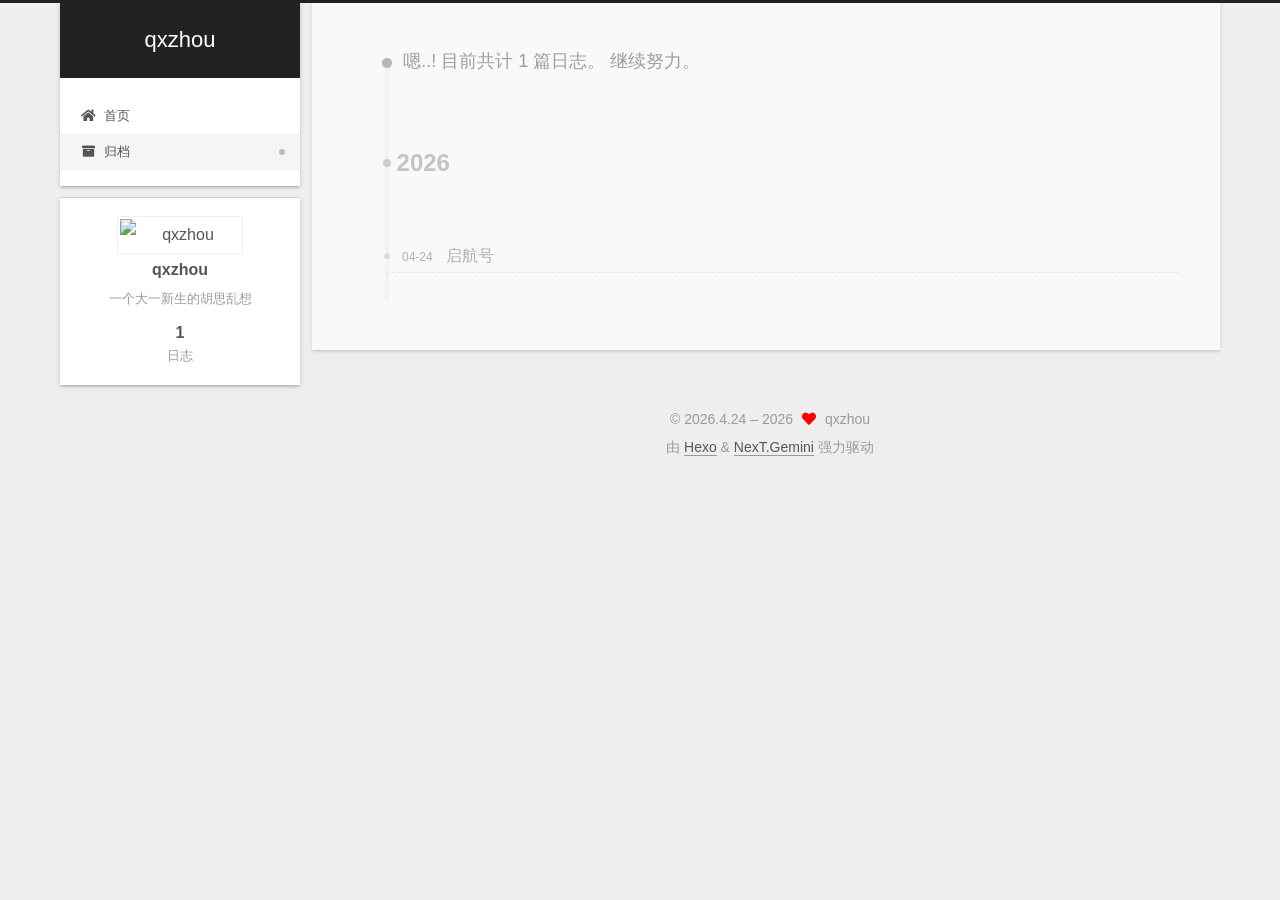
==== archives/index.html @ d36c814d "Site updated: 2026-04-24 17:25:56" ====
<!DOCTYPE html>
<html lang="zh-CN">
<head>
  <meta charset="UTF-8">
<meta name="viewport" content="width=device-width, initial-scale=1, maximum-scale=2">
<meta name="theme-color" content="#222">
<meta name="generator" content="Hexo 8.1.1">
  <link rel="apple-touch-icon" sizes="180x180" href="/images/apple-touch-icon-next.png">
  <link rel="icon" type="image/png" sizes="32x32" href="/images/favicon-32x32-next.png">
  <link rel="icon" type="image/png" sizes="16x16" href="/images/favicon-16x16-next.png">
  <link rel="mask-icon" href="/images/logo.svg" color="#222">

<link rel="stylesheet" href="/css/main.css">


<link rel="stylesheet" href="/lib/font-awesome/css/all.min.css">

<script id="hexo-configurations">
    var NexT = window.NexT || {};
    var CONFIG = {"hostname":"example.com","root":"/","scheme":"Gemini","version":"7.8.0","exturl":false,"sidebar":{"position":"left","display":"post","padding":18,"offset":12,"onmobile":false},"copycode":{"enable":false,"show_result":false,"style":null},"back2top":{"enable":true,"sidebar":false,"scrollpercent":false},"bookmark":{"enable":false,"color":"#222","save":"auto"},"fancybox":false,"mediumzoom":false,"lazyload":false,"pangu":false,"comments":{"style":"tabs","active":null,"storage":true,"lazyload":false,"nav":null},"algolia":{"hits":{"per_page":10},"labels":{"input_placeholder":"Search for Posts","hits_empty":"We didn't find any results for the search: ${query}","hits_stats":"${hits} results found in ${time} ms"}},"localsearch":{"enable":false,"trigger":"auto","top_n_per_article":1,"unescape":false,"preload":false},"motion":{"enable":true,"async":false,"transition":{"post_block":"fadeIn","post_header":"slideDownIn","post_body":"slideDownIn","coll_header":"slideLeftIn","sidebar":"slideUpIn"}},"path":"search.xml"};
  </script>

  <meta name="description" content="一个大一新生的胡思乱想">
<meta property="og:type" content="website">
<meta property="og:title" content="qxzhou">
<meta property="og:url" content="http://example.com/archives/index.html">
<meta property="og:site_name" content="qxzhou">
<meta property="og:description" content="一个大一新生的胡思乱想">
<meta property="og:locale" content="zh_CN">
<meta property="article:author" content="qxzhou">
<meta name="twitter:card" content="summary">

<link rel="canonical" href="http://example.com/archives/">


<script id="page-configurations">
  // https://hexo.io/docs/variables.html
  CONFIG.page = {
    sidebar: "",
    isHome : false,
    isPost : false,
    lang   : 'zh-CN'
  };
</script>

  <title>归档 | qxzhou</title>
  






  <noscript>
  <style>
  .use-motion .brand,
  .use-motion .menu-item,
  .sidebar-inner,
  .use-motion .post-block,
  .use-motion .pagination,
  .use-motion .comments,
  .use-motion .post-header,
  .use-motion .post-body,
  .use-motion .collection-header { opacity: initial; }

  .use-motion .site-title,
  .use-motion .site-subtitle {
    opacity: initial;
    top: initial;
  }

  .use-motion .logo-line-before i { left: initial; }
  .use-motion .logo-line-after i { right: initial; }
  </style>
</noscript>

</head>

<body itemscope itemtype="http://schema.org/WebPage">
  <div class="container use-motion">
    <div class="headband"></div>

    <header class="header" itemscope itemtype="http://schema.org/WPHeader">
      <div class="header-inner"><div class="site-brand-container">
  <div class="site-nav-toggle">
    <div class="toggle" aria-label="切换导航栏">
      <span class="toggle-line toggle-line-first"></span>
      <span class="toggle-line toggle-line-middle"></span>
      <span class="toggle-line toggle-line-last"></span>
    </div>
  </div>

  <div class="site-meta">

    <a href="/" class="brand" rel="start">
      <span class="logo-line-before"><i></i></span>
      <h1 class="site-title">qxzhou</h1>
      <span class="logo-line-after"><i></i></span>
    </a>
  </div>

  <div class="site-nav-right">
    <div class="toggle popup-trigger">
    </div>
  </div>
</div>




<nav class="site-nav">
  <ul id="menu" class="main-menu menu">
        <li class="menu-item menu-item-home">

    <a href="/" rel="section"><i class="fa fa-home fa-fw"></i>首页</a>

  </li>
        <li class="menu-item menu-item-archives">

    <a href="/archives/" rel="section"><i class="fa fa-archive fa-fw"></i>归档</a>

  </li>
  </ul>
</nav>




</div>
    </header>

    
  <div class="back-to-top">
    <i class="fa fa-arrow-up"></i>
    <span>0%</span>
  </div>


    <main class="main">
      <div class="main-inner">
        <div class="content-wrap">
          

          <div class="content archive">
            

  
  
  
  <div class="post-block">
    <div class="posts-collapse">
      <div class="collection-title">
        <span class="collection-header">嗯..! 目前共计 1 篇日志。 继续努力。</span>
      </div>

      
    <div class="collection-year">
      <span class="collection-header">2026</span>
    </div>

  <article itemscope itemtype="http://schema.org/Article">
    <header class="post-header">

      <div class="post-meta">
        <time itemprop="dateCreated"
              datetime="2026-04-24T16:50:11+08:00"
              content="2026-04-24">
          04-24
        </time>
      </div>

      <div class="post-title">
          <a class="post-title-link" href="/2026/04/24/first-blog/" itemprop="url">
            <span itemprop="name">启航号</span>
          </a>
      </div>

    </header>
  </article>


    </div>
  </div>
  
  
  

  



          </div>
          

<script>
  window.addEventListener('tabs:register', () => {
    let { activeClass } = CONFIG.comments;
    if (CONFIG.comments.storage) {
      activeClass = localStorage.getItem('comments_active') || activeClass;
    }
    if (activeClass) {
      let activeTab = document.querySelector(`a[href="#comment-${activeClass}"]`);
      if (activeTab) {
        activeTab.click();
      }
    }
  });
  if (CONFIG.comments.storage) {
    window.addEventListener('tabs:click', event => {
      if (!event.target.matches('.tabs-comment .tab-content .tab-pane')) return;
      let commentClass = event.target.classList[1];
      localStorage.setItem('comments_active', commentClass);
    });
  }
</script>

        </div>
          
  
  <div class="toggle sidebar-toggle">
    <span class="toggle-line toggle-line-first"></span>
    <span class="toggle-line toggle-line-middle"></span>
    <span class="toggle-line toggle-line-last"></span>
  </div>

  <aside class="sidebar">
    <div class="sidebar-inner">

      <ul class="sidebar-nav motion-element">
        <li class="sidebar-nav-toc">
          文章目录
        </li>
        <li class="sidebar-nav-overview">
          站点概览
        </li>
      </ul>

      <!--noindex-->
      <div class="post-toc-wrap sidebar-panel">
      </div>
      <!--/noindex-->

      <div class="site-overview-wrap sidebar-panel">
        <div class="site-author motion-element" itemprop="author" itemscope itemtype="http://schema.org/Person">
    <img class="site-author-image" itemprop="image" alt="qxzhou"
      src="/images/avatar.png">
  <p class="site-author-name" itemprop="name">qxzhou</p>
  <div class="site-description" itemprop="description">一个大一新生的胡思乱想</div>
</div>
<div class="site-state-wrap motion-element">
  <nav class="site-state">
      <div class="site-state-item site-state-posts">
          <a href="/archives/">
        
          <span class="site-state-item-count">1</span>
          <span class="site-state-item-name">日志</span>
        </a>
      </div>
  </nav>
</div>



      </div>

    </div>
  </aside>
  <div id="sidebar-dimmer"></div>


      </div>
    </main>

    <footer class="footer">
      <div class="footer-inner">
        

        

<div class="copyright">
  
  &copy; 2026.4.24 – 
  <span itemprop="copyrightYear">2026</span>
  <span class="with-love">
    <i class="fa fa-heart"></i>
  </span>
  <span class="author" itemprop="copyrightHolder">qxzhou</span>
</div>
  <div class="powered-by">由 <a href="https://hexo.io/" class="theme-link" rel="noopener" target="_blank">Hexo</a> & <a href="https://theme-next.org/" class="theme-link" rel="noopener" target="_blank">NexT.Gemini</a> 强力驱动
  </div>

        








      </div>
    </footer>
  </div>

  
  <script src="/lib/anime.min.js"></script>
  <script src="/lib/velocity/velocity.min.js"></script>
  <script src="/lib/velocity/velocity.ui.min.js"></script>

<script src="/js/utils.js"></script>

<script src="/js/motion.js"></script>


<script src="/js/schemes/pisces.js"></script>


<script src="/js/next-boot.js"></script>




  















  

  

</body>
</html>
---- css/main.css ----
:root {
  --body-bg-color: #eee;
  --content-bg-color: #fff;
  --card-bg-color: #f5f5f5;
  --text-color: #555;
  --blockquote-color: #666;
  --link-color: #555;
  --link-hover-color: #222;
  --brand-color: #fff;
  --brand-hover-color: #fff;
  --table-row-odd-bg-color: #f9f9f9;
  --table-row-hover-bg-color: #f5f5f5;
  --menu-item-bg-color: #f5f5f5;
  --btn-default-bg: #fff;
  --btn-default-color: #555;
  --btn-default-border-color: #555;
  --btn-default-hover-bg: #222;
  --btn-default-hover-color: #fff;
  --btn-default-hover-border-color: #222;
}
html {
  line-height: 1.15; /* 1 */
  -webkit-text-size-adjust: 100%; /* 2 */
}
body {
  margin: 0;
}
main {
  display: block;
}
h1 {
  font-size: 2em;
  margin: 0.67em 0;
}
hr {
  box-sizing: content-box; /* 1 */
  height: 0; /* 1 */
  overflow: visible; /* 2 */
}
pre {
  font-family: monospace, monospace; /* 1 */
  font-size: 1em; /* 2 */
}
a {
  background: transparent;
}
abbr[title] {
  border-bottom: none; /* 1 */
  text-decoration: underline; /* 2 */
  text-decoration: underline dotted; /* 2 */
}
b,
strong {
  font-weight: bolder;
}
code,
kbd,
samp {
  font-family: monospace, monospace; /* 1 */
  font-size: 1em; /* 2 */
}
small {
  font-size: 80%;
}
sub,
sup {
  font-size: 75%;
  line-height: 0;
  position: relative;
  vertical-align: baseline;
}
sub {
  bottom: -0.25em;
}
sup {
  top: -0.5em;
}
img {
  border-style: none;
}
button,
input,
optgroup,
select,
textarea {
  font-family: inherit; /* 1 */
  font-size: 100%; /* 1 */
  line-height: 1.15; /* 1 */
  margin: 0; /* 2 */
}
button,
input {
/* 1 */
  overflow: visible;
}
button,
select {
/* 1 */
  text-transform: none;
}
button,
[type='button'],
[type='reset'],
[type='submit'] {
  -webkit-appearance: button;
}
button::-moz-focus-inner,
[type='button']::-moz-focus-inner,
[type='reset']::-moz-focus-inner,
[type='submit']::-moz-focus-inner {
  border-style: none;
  padding: 0;
}
button:-moz-focusring,
[type='button']:-moz-focusring,
[type='reset']:-moz-focusring,
[type='submit']:-moz-focusring {
  outline: 1px dotted ButtonText;
}
fieldset {
  padding: 0.35em 0.75em 0.625em;
}
legend {
  box-sizing: border-box; /* 1 */
  color: inherit; /* 2 */
  display: table; /* 1 */
  max-width: 100%; /* 1 */
  padding: 0; /* 3 */
  white-space: normal; /* 1 */
}
progress {
  vertical-align: baseline;
}
textarea {
  overflow: auto;
}
[type='checkbox'],
[type='radio'] {
  box-sizing: border-box; /* 1 */
  padding: 0; /* 2 */
}
[type='number']::-webkit-inner-spin-button,
[type='number']::-webkit-outer-spin-button {
  height: auto;
}
[type='search'] {
  outline-offset: -2px; /* 2 */
  -webkit-appearance: textfield; /* 1 */
}
[type='search']::-webkit-search-decoration {
  -webkit-appearance: none;
}
::-webkit-file-upload-button {
  font: inherit; /* 2 */
  -webkit-appearance: button; /* 1 */
}
details {
  display: block;
}
summary {
  display: list-item;
}
template {
  display: none;
}
[hidden] {
  display: none;
}
::selection {
  background: #262a30;
  color: #eee;
}
html,
body {
  height: 100%;
}
body {
  background: var(--body-bg-color);
  color: var(--text-color);
  font-family: 'Lato', "PingFang SC", "Microsoft YaHei", sans-serif;
  font-size: 1em;
  line-height: 2;
}
@media (max-width: 991px) {
  body {
    padding-left: 0 !important;
    padding-right: 0 !important;
  }
}
h1,
h2,
h3,
h4,
h5,
h6 {
  font-family: 'Lato', "PingFang SC", "Microsoft YaHei", sans-serif;
  font-weight: bold;
  line-height: 1.5;
  margin: 20px 0 15px;
}
h1 {
  font-size: 1.5em;
}
h2 {
  font-size: 1.375em;
}
h3 {
  font-size: 1.25em;
}
h4 {
  font-size: 1.125em;
}
h5 {
  font-size: 1em;
}
h6 {
  font-size: 0.875em;
}
p {
  margin: 0 0 20px 0;
}
a,
span.exturl {
  border-bottom: 1px solid #999;
  color: var(--link-color);
  outline: 0;
  text-decoration: none;
  overflow-wrap: break-word;
  word-wrap: break-word;
  cursor: pointer;
}
a:hover,
span.exturl:hover {
  border-bottom-color: var(--link-hover-color);
  color: var(--link-hover-color);
}
iframe,
img,
video {
  display: block;
  margin-left: auto;
  margin-right: auto;
  max-width: 100%;
}
hr {
  background-image: repeating-linear-gradient(-45deg, #ddd, #ddd 4px, transparent 4px, transparent 8px);
  border: 0;
  height: 3px;
  margin: 40px 0;
}
blockquote {
  border-left: 4px solid #ddd;
  color: var(--blockquote-color);
  margin: 0;
  padding: 0 15px;
}
blockquote cite::before {
  content: '-';
  padding: 0 5px;
}
dt {
  font-weight: bold;
}
dd {
  margin: 0;
  padding: 0;
}
kbd {
  background-color: #f5f5f5;
  background-image: linear-gradient(#eee, #fff, #eee);
  border: 1px solid #ccc;
  border-radius: 0.2em;
  box-shadow: 0.1em 0.1em 0.2em rgba(0,0,0,0.1);
  color: #555;
  font-family: inherit;
  padding: 0.1em 0.3em;
  white-space: nowrap;
}
.table-container {
  overflow: auto;
}
table {
  border-collapse: collapse;
  border-spacing: 0;
  font-size: 0.875em;
  margin: 0 0 20px 0;
  width: 100%;
}
tbody tr:nth-of-type(odd) {
  background: var(--table-row-odd-bg-color);
}
tbody tr:hover {
  background: var(--table-row-hover-bg-color);
}
caption,
th,
td {
  font-weight: normal;
  padding: 8px;
  vertical-align: middle;
}
th,
td {
  border: 1px solid #ddd;
  border-bottom: 3px solid #ddd;
}
th {
  font-weight: 700;
  padding-bottom: 10px;
}
td {
  border-bottom-width: 1px;
}
.btn {
  background: var(--btn-default-bg);
  border: 2px solid var(--btn-default-border-color);
  border-radius: 2px;
  color: var(--btn-default-color);
  display: inline-block;
  font-size: 0.875em;
  line-height: 2;
  padding: 0 20px;
  text-decoration: none;
  transition-property: background-color;
  transition-delay: 0s;
  transition-duration: 0.2s;
  transition-timing-function: ease-in-out;
}
.btn:hover {
  background: var(--btn-default-hover-bg);
  border-color: var(--btn-default-hover-border-color);
  color: var(--btn-default-hover-color);
}
.btn + .btn {
  margin: 0 0 8px 8px;
}
.btn .fa-fw {
  text-align: left;
  width: 1.285714285714286em;
}
.toggle {
  line-height: 0;
}
.toggle .toggle-line {
  background: #fff;
  display: inline-block;
  height: 2px;
  left: 0;
  position: relative;
  top: 0;
  transition: all 0.4s;
  vertical-align: top;
  width: 100%;
}
.toggle .toggle-line:not(:first-child) {
  margin-top: 3px;
}
.toggle.toggle-arrow .toggle-line-first {
  left: 50%;
  top: 2px;
  transform: rotate(45deg);
  width: 50%;
}
.toggle.toggle-arrow .toggle-line-middle {
  left: 2px;
  width: 90%;
}
.toggle.toggle-arrow .toggle-line-last {
  left: 50%;
  top: -2px;
  transform: rotate(-45deg);
  width: 50%;
}
.toggle.toggle-close .toggle-line-first {
  transform: rotate(-45deg);
  top: 5px;
}
.toggle.toggle-close .toggle-line-middle {
  opacity: 0;
}
.toggle.toggle-close .toggle-line-last {
  transform: rotate(45deg);
  top: -5px;
}
.highlight,
pre {
  background: #f7f7f7;
  color: #4d4d4c;
  line-height: 1.6;
  margin: 0 auto 20px;
}
pre,
code {
  font-family: consolas, Menlo, monospace, "PingFang SC", "Microsoft YaHei";
}
code {
  background: #eee;
  border-radius: 3px;
  color: #555;
  padding: 2px 4px;
  overflow-wrap: break-word;
  word-wrap: break-word;
}
.highlight *::selection {
  background: #d6d6d6;
}
.highlight pre {
  border: 0;
  margin: 0;
  padding: 10px 0;
}
.highlight table {
  border: 0;
  margin: 0;
  width: auto;
}
.highlight td {
  border: 0;
  padding: 0;
}
.highlight figcaption {
  background: #eff2f3;
  color: #4d4d4c;
  display: flex;
  font-size: 0.875em;
  justify-content: space-between;
  line-height: 1.2;
  padding: 0.5em;
}
.highlight figcaption a {
  color: #4d4d4c;
}
.highlight figcaption a:hover {
  border-bottom-color: #4d4d4c;
}
.highlight .gutter {
  -moz-user-select: none;
  -ms-user-select: none;
  -webkit-user-select: none;
  user-select: none;
}
.highlight .gutter pre {
  background: #eff2f3;
  color: #869194;
  padding-left: 10px;
  padding-right: 10px;
  text-align: right;
}
.highlight .code pre {
  background: #f7f7f7;
  padding-left: 10px;
  width: 100%;
}
.gist table {
  width: auto;
}
.gist table td {
  border: 0;
}
pre {
  overflow: auto;
  padding: 10px;
}
pre code {
  background: none;
  color: #4d4d4c;
  font-size: 0.875em;
  padding: 0;
  text-shadow: none;
}
pre .deletion {
  background: #fdd;
}
pre .addition {
  background: #dfd;
}
pre .meta {
  color: #eab700;
  -moz-user-select: none;
  -ms-user-select: none;
  -webkit-user-select: none;
  user-select: none;
}
pre .comment {
  color: #8e908c;
}
pre .variable,
pre .attribute,
pre .tag,
pre .name,
pre .regexp,
pre .ruby .constant,
pre .xml .tag .title,
pre .xml .pi,
pre .xml .doctype,
pre .html .doctype,
pre .css .id,
pre .css .class,
pre .css .pseudo {
  color: #c82829;
}
pre .number,
pre .preprocessor,
pre .built_in,
pre .builtin-name,
pre .literal,
pre .params,
pre .constant,
pre .command {
  color: #f5871f;
}
pre .ruby .class .title,
pre .css .rules .attribute,
pre .string,
pre .symbol,
pre .value,
pre .inheritance,
pre .header,
pre .ruby .symbol,
pre .xml .cdata,
pre .special,
pre .formula {
  color: #718c00;
}
pre .title,
pre .css .hexcolor {
  color: #3e999f;
}
pre .function,
pre .python .decorator,
pre .python .title,
pre .ruby .function .title,
pre .ruby .title .keyword,
pre .perl .sub,
pre .javascript .title,
pre .coffeescript .title {
  color: #4271ae;
}
pre .keyword,
pre .javascript .function {
  color: #8959a8;
}
.blockquote-center {
  border-left: none;
  margin: 40px 0;
  padding: 0;
  position: relative;
  text-align: center;
}
.blockquote-center .fa {
  display: block;
  opacity: 0.6;
  position: absolute;
  width: 100%;
}
.blockquote-center .fa-quote-left {
  border-top: 1px solid #ccc;
  text-align: left;
  top: -20px;
}
.blockquote-center .fa-quote-right {
  border-bottom: 1px solid #ccc;
  text-align: right;
  bottom: -20px;
}
.blockquote-center p,
.blockquote-center div {
  text-align: center;
}
.post-body .group-picture img {
  margin: 0 auto;
  padding: 0 3px;
}
.group-picture-row {
  margin-bottom: 6px;
  overflow: hidden;
}
.group-picture-column {
  float: left;
  margin-bottom: 10px;
}
.post-body .label {
  color: #555;
  display: inline;
  padding: 0 2px;
}
.post-body .label.default {
  background: #f0f0f0;
}
.post-body .label.primary {
  background: #efe6f7;
}
.post-body .label.info {
  background: #e5f2f8;
}
.post-body .label.success {
  background: #e7f4e9;
}
.post-body .label.warning {
  background: #fcf6e1;
}
.post-body .label.danger {
  background: #fae8eb;
}
.post-body .tabs {
  margin-bottom: 20px;
}
.post-body .tabs,
.tabs-comment {
  display: block;
  padding-top: 10px;
  position: relative;
}
.post-body .tabs ul.nav-tabs,
.tabs-comment ul.nav-tabs {
  display: flex;
  flex-wrap: wrap;
  margin: 0;
  margin-bottom: -1px;
  padding: 0;
}
@media (max-width: 413px) {
  .post-body .tabs ul.nav-tabs,
  .tabs-comment ul.nav-tabs {
    display: block;
    margin-bottom: 5px;
  }
}
.post-body .tabs ul.nav-tabs li.tab,
.tabs-comment ul.nav-tabs li.tab {
  border-bottom: 1px solid #ddd;
  border-left: 1px solid transparent;
  border-right: 1px solid transparent;
  border-top: 3px solid transparent;
  flex-grow: 1;
  list-style-type: none;
  border-radius: 0 0 0 0;
}
@media (max-width: 413px) {
  .post-body .tabs ul.nav-tabs li.tab,
  .tabs-comment ul.nav-tabs li.tab {
    border-bottom: 1px solid transparent;
    border-left: 3px solid transparent;
    border-right: 1px solid transparent;
    border-top: 1px solid transparent;
  }
}
@media (max-width: 413px) {
  .post-body .tabs ul.nav-tabs li.tab,
  .tabs-comment ul.nav-tabs li.tab {
    border-radius: 0;
  }
}
.post-body .tabs ul.nav-tabs li.tab a,
.tabs-comment ul.nav-tabs li.tab a {
  border-bottom: initial;
  display: block;
  line-height: 1.8;
  outline: 0;
  padding: 0.25em 0.75em;
  text-align: center;
  transition-delay: 0s;
  transition-duration: 0.2s;
  transition-timing-function: ease-out;
}
.post-body .tabs ul.nav-tabs li.tab a i,
.tabs-comment ul.nav-tabs li.tab a i {
  width: 1.285714285714286em;
}
.post-body .tabs ul.nav-tabs li.tab.active,
.tabs-comment ul.nav-tabs li.tab.active {
  border-bottom: 1px solid transparent;
  border-left: 1px solid #ddd;
  border-right: 1px solid #ddd;
  border-top: 3px solid #fc6423;
}
@media (max-width: 413px) {
  .post-body .tabs ul.nav-tabs li.tab.active,
  .tabs-comment ul.nav-tabs li.tab.active {
    border-bottom: 1px solid #ddd;
    border-left: 3px solid #fc6423;
    border-right: 1px solid #ddd;
    border-top: 1px solid #ddd;
  }
}
.post-body .tabs ul.nav-tabs li.tab.active a,
.tabs-comment ul.nav-tabs li.tab.active a {
  color: var(--link-color);
  cursor: default;
}
.post-body .tabs .tab-content .tab-pane,
.tabs-comment .tab-content .tab-pane {
  border: 1px solid #ddd;
  border-top: 0;
  padding: 20px 20px 0 20px;
  border-radius: 0;
}
.post-body .tabs .tab-content .tab-pane:not(.active),
.tabs-comment .tab-content .tab-pane:not(.active) {
  display: none;
}
.post-body .tabs .tab-content .tab-pane.active,
.tabs-comment .tab-content .tab-pane.active {
  display: block;
}
.post-body .tabs .tab-content .tab-pane.active:nth-of-type(1),
.tabs-comment .tab-content .tab-pane.active:nth-of-type(1) {
  border-radius: 0 0 0 0;
}
@media (max-width: 413px) {
  .post-body .tabs .tab-content .tab-pane.active:nth-of-type(1),
  .tabs-comment .tab-content .tab-pane.active:nth-of-type(1) {
    border-radius: 0;
  }
}
.post-body .note {
  border-radius: 3px;
  margin-bottom: 20px;
  padding: 1em;
  position: relative;
  border: 1px solid #eee;
  border-left-width: 5px;
}
.post-body .note h2,
.post-body .note h3,
.post-body .note h4,
.post-body .note h5,
.post-body .note h6 {
  margin-top: 0;
  border-bottom: initial;
  margin-bottom: 0;
  padding-top: 0;
}
.post-body .note p:first-child,
.post-body .note ul:first-child,
.post-body .note ol:first-child,
.post-body .note table:first-child,
.post-body .note pre:first-child,
.post-body .note blockquote:first-child,
.post-body .note img:first-child {
  margin-top: 0;
}
.post-body .note p:last-child,
.post-body .note ul:last-child,
.post-body .note ol:last-child,
.post-body .note table:last-child,
.post-body .note pre:last-child,
.post-body .note blockquote:last-child,
.post-body .note img:last-child {
  margin-bottom: 0;
}
.post-body .note.default {
  border-left-color: #777;
}
.post-body .note.default h2,
.post-body .note.default h3,
.post-body .note.default h4,
.post-body .note.default h5,
.post-body .note.default h6 {
  color: #777;
}
.post-body .note.primary {
  border-left-color: #6f42c1;
}
.post-body .note.primary h2,
.post-body .note.primary h3,
.post-body .note.primary h4,
.post-body .note.primary h5,
.post-body .note.primary h6 {
  color: #6f42c1;
}
.post-body .note.info {
  border-left-color: #428bca;
}
.post-body .note.info h2,
.post-body .note.info h3,
.post-body .note.info h4,
.post-body .note.info h5,
.post-body .note.info h6 {
  color: #428bca;
}
.post-body .note.success {
  border-left-color: #5cb85c;
}
.post-body .note.success h2,
.post-body .note.success h3,
.post-body .note.success h4,
.post-body .note.success h5,
.post-body .note.success h6 {
  color: #5cb85c;
}
.post-body .note.warning {
  border-left-color: #f0ad4e;
}
.post-body .note.warning h2,
.post-body .note.warning h3,
.post-body .note.warning h4,
.post-body .note.warning h5,
.post-body .note.warning h6 {
  color: #f0ad4e;
}
.post-body .note.danger {
  border-left-color: #d9534f;
}
.post-body .note.danger h2,
.post-body .note.danger h3,
.post-body .note.danger h4,
.post-body .note.danger h5,
.post-body .note.danger h6 {
  color: #d9534f;
}
.pagination .prev,
.pagination .next,
.pagination .page-number,
.pagination .space {
  display: inline-block;
  margin: 0 10px;
  padding: 0 11px;
  position: relative;
  top: -1px;
}
@media (max-width: 767px) {
  .pagination .prev,
  .pagination .next,
  .pagination .page-number,
  .pagination .space {
    margin: 0 5px;
  }
}
.pagination {
  border-top: 1px solid #eee;
  margin: 120px 0 0;
  text-align: center;
}
.pagination .prev,
.pagination .next,
.pagination .page-number {
  border-bottom: 0;
  border-top: 1px solid #eee;
  transition-property: border-color;
  transition-delay: 0s;
  transition-duration: 0.2s;
  transition-timing-function: ease-in-out;
}
.pagination .prev:hover,
.pagination .next:hover,
.pagination .page-number:hover {
  border-top-color: #222;
}
.pagination .space {
  margin: 0;
  padding: 0;
}
.pagination .prev {
  margin-left: 0;
}
.pagination .next {
  margin-right: 0;
}
.pagination .page-number.current {
  background: #ccc;
  border-top-color: #ccc;
  color: #fff;
}
@media (max-width: 767px) {
  .pagination {
    border-top: none;
  }
  .pagination .prev,
  .pagination .next,
  .pagination .page-number {
    border-bottom: 1px solid #eee;
    border-top: 0;
    margin-bottom: 10px;
    padding: 0 10px;
  }
  .pagination .prev:hover,
  .pagination .next:hover,
  .pagination .page-number:hover {
    border-bottom-color: #222;
  }
}
.comments {
  margin-top: 60px;
  overflow: hidden;
}
.comment-button-group {
  display: flex;
  flex-wrap: wrap-reverse;
  justify-content: center;
  margin: 1em 0;
}
.comment-button-group .comment-button {
  margin: 0.1em 0.2em;
}
.comment-button-group .comment-button.active {
  background: var(--btn-default-hover-bg);
  border-color: var(--btn-default-hover-border-color);
  color: var(--btn-default-hover-color);
}
.comment-position {
  display: none;
}
.comment-position.active {
  display: block;
}
.tabs-comment {
  background: var(--content-bg-color);
  margin-top: 4em;
  padding-top: 0;
}
.tabs-comment .comments {
  border: 0;
  box-shadow: none;
  margin-top: 0;
  padding-top: 0;
}
.container {
  min-height: 100%;
  position: relative;
}
.main-inner {
  margin: 0 auto;
  width: calc(100% - 20px);
}
@media (min-width: 1200px) {
  .main-inner {
    width: 1160px;
  }
}
@media (min-width: 1600px) {
  .main-inner {
    width: 73%;
  }
}
@media (max-width: 767px) {
  .content-wrap {
    padding: 0 20px;
  }
}
.header {
  background: transparent;
}
.header-inner {
  margin: 0 auto;
  width: calc(100% - 20px);
}
@media (min-width: 1200px) {
  .header-inner {
    width: 1160px;
  }
}
@media (min-width: 1600px) {
  .header-inner {
    width: 73%;
  }
}
.site-brand-container {
  display: flex;
  flex-shrink: 0;
  padding: 0 10px;
}
.headband {
  background: #222;
  height: 3px;
}
.site-meta {
  flex-grow: 1;
  text-align: center;
}
@media (max-width: 767px) {
  .site-meta {
    text-align: center;
  }
}
.brand {
  border-bottom: none;
  color: var(--brand-color);
  display: inline-block;
  line-height: 1.375em;
  padding: 0 40px;
  position: relative;
}
.brand:hover {
  color: var(--brand-hover-color);
}
.site-title {
  font-family: 'Lato', "PingFang SC", "Microsoft YaHei", sans-serif;
  font-size: 1.375em;
  font-weight: normal;
  margin: 0;
}
.site-subtitle {
  color: #ddd;
  font-size: 0.8125em;
  margin: 10px 0;
}
.use-motion .brand {
  opacity: 0;
}
.use-motion .site-title,
.use-motion .site-subtitle,
.use-motion .custom-logo-image {
  opacity: 0;
  position: relative;
  top: -10px;
}
.site-nav-toggle,
.site-nav-right {
  display: none;
}
@media (max-width: 767px) {
  .site-nav-toggle,
  .site-nav-right {
    display: flex;
    flex-direction: column;
    justify-content: center;
  }
}
.site-nav-toggle .toggle,
.site-nav-right .toggle {
  color: var(--text-color);
  padding: 10px;
  width: 22px;
}
.site-nav-toggle .toggle .toggle-line,
.site-nav-right .toggle .toggle-line {
  background: var(--text-color);
  border-radius: 1px;
}
.site-nav {
  display: block;
}
@media (max-width: 767px) {
  .site-nav {
    clear: both;
    display: none;
  }
}
.site-nav.site-nav-on {
  display: block;
}
.menu {
  margin-top: 20px;
  padding-left: 0;
  text-align: center;
}
.menu-item {
  display: inline-block;
  list-style: none;
  margin: 0 10px;
}
@media (max-width: 767px) {
  .menu-item {
    display: block;
    margin-top: 10px;
  }
  .menu-item.menu-item-search {
    display: none;
  }
}
.menu-item a,
.menu-item span.exturl {
  border-bottom: 0;
  display: block;
  font-size: 0.8125em;
  transition-property: border-color;
  transition-delay: 0s;
  transition-duration: 0.2s;
  transition-timing-function: ease-in-out;
}
@media (hover: none) {
  .menu-item a:hover,
  .menu-item span.exturl:hover {
    border-bottom-color: transparent !important;
  }
}
.menu-item .fa,
.menu-item .fab,
.menu-item .far,
.menu-item .fas {
  margin-right: 8px;
}
.menu-item .badge {
  display: inline-block;
  font-weight: bold;
  line-height: 1;
  margin-left: 0.35em;
  margin-top: 0.35em;
  text-align: center;
  white-space: nowrap;
}
@media (max-width: 767px) {
  .menu-item .badge {
    float: right;
    margin-left: 0;
  }
}
.menu-item-active a,
.menu .menu-item a:hover,
.menu .menu-item span.exturl:hover {
  background: var(--menu-item-bg-color);
}
.use-motion .menu-item {
  opacity: 0;
}
.sidebar {
  background: #222;
  bottom: 0;
  box-shadow: inset 0 2px 6px #000;
  position: fixed;
  top: 0;
}
@media (max-width: 991px) {
  .sidebar {
    display: none;
  }
}
.sidebar-inner {
  color: #999;
  padding: 18px 10px;
  text-align: center;
}
.cc-license {
  margin-top: 10px;
  text-align: center;
}
.cc-license .cc-opacity {
  border-bottom: none;
  opacity: 0.7;
}
.cc-license .cc-opacity:hover {
  opacity: 0.9;
}
.cc-license img {
  display: inline-block;
}
.site-author-image {
  border: 1px solid #eee;
  display: block;
  margin: 0 auto;
  max-width: 120px;
  padding: 2px;
}
.site-author-name {
  color: var(--text-color);
  font-weight: 600;
  margin: 0;
  text-align: center;
}
.site-description {
  color: #999;
  font-size: 0.8125em;
  margin-top: 0;
  text-align: center;
}
.links-of-author {
  margin-top: 15px;
}
.links-of-author a,
.links-of-author span.exturl {
  border-bottom-color: #555;
  display: inline-block;
  font-size: 0.8125em;
  margin-bottom: 10px;
  margin-right: 10px;
  vertical-align: middle;
}
.links-of-author a::before,
.links-of-author span.exturl::before {
  background: #ffff29;
  border-radius: 50%;
  content: ' ';
  display: inline-block;
  height: 4px;
  margin-right: 3px;
  vertical-align: middle;
  width: 4px;
}
.sidebar-button {
  margin-top: 15px;
}
.sidebar-button a {
  border: 1px solid #fc6423;
  border-radius: 4px;
  color: #fc6423;
  display: inline-block;
  padding: 0 15px;
}
.sidebar-button a .fa,
.sidebar-button a .fab,
.sidebar-button a .far,
.sidebar-button a .fas {
  margin-right: 5px;
}
.sidebar-button a:hover {
  background: #fc6423;
  border: 1px solid #fc6423;
  color: #fff;
}
.sidebar-button a:hover .fa,
.sidebar-button a:hover .fab,
.sidebar-button a:hover .far,
.sidebar-button a:hover .fas {
  color: #fff;
}
.links-of-blogroll {
  font-size: 0.8125em;
  margin-top: 10px;
}
.links-of-blogroll-title {
  font-size: 0.875em;
  font-weight: 600;
  margin-top: 0;
}
.links-of-blogroll-list {
  list-style: none;
  margin: 0;
  padding: 0;
}
#sidebar-dimmer {
  display: none;
}
@media (max-width: 767px) {
  #sidebar-dimmer {
    background: #000;
    display: block;
    height: 100%;
    left: 100%;
    opacity: 0;
    position: fixed;
    top: 0;
    width: 100%;
    z-index: 1100;
  }
  .sidebar-active + #sidebar-dimmer {
    opacity: 0.7;
    transform: translateX(-100%);
    transition: opacity 0.5s;
  }
}
.sidebar-nav {
  margin: 0;
  padding-bottom: 20px;
  padding-left: 0;
}
.sidebar-nav li {
  border-bottom: 1px solid transparent;
  color: var(--text-color);
  cursor: pointer;
  display: inline-block;
  font-size: 0.875em;
}
.sidebar-nav li.sidebar-nav-overview {
  margin-left: 10px;
}
.sidebar-nav li:hover {
  color: #fc6423;
}
.sidebar-nav .sidebar-nav-active {
  border-bottom-color: #fc6423;
  color: #fc6423;
}
.sidebar-nav .sidebar-nav-active:hover {
  color: #fc6423;
}
.sidebar-panel {
  display: none;
  overflow-x: hidden;
  overflow-y: auto;
}
.sidebar-panel-active {
  display: block;
}
.sidebar-toggle {
  background: #222;
  bottom: 45px;
  cursor: pointer;
  height: 14px;
  left: 30px;
  padding: 5px;
  position: fixed;
  width: 14px;
  z-index: 1300;
}
@media (max-width: 991px) {
  .sidebar-toggle {
    left: 20px;
    opacity: 0.8;
    display: none;
  }
}
.sidebar-toggle:hover .toggle-line {
  background: #fc6423;
}
.post-toc {
  font-size: 0.875em;
}
.post-toc ol {
  list-style: none;
  margin: 0;
  padding: 0 2px 5px 10px;
  text-align: left;
}
.post-toc ol > ol {
  padding-left: 0;
}
.post-toc ol a {
  transition-property: all;
  transition-delay: 0s;
  transition-duration: 0.2s;
  transition-timing-function: ease-in-out;
}
.post-toc .nav-item {
  line-height: 1.8;
  overflow: hidden;
  text-overflow: ellipsis;
  white-space: nowrap;
}
.post-toc .nav .nav-child {
  display: none;
}
.post-toc .nav .active > .nav-child {
  display: block;
}
.post-toc .nav .active-current > .nav-child {
  display: block;
}
.post-toc .nav .active-current > .nav-child > .nav-item {
  display: block;
}
.post-toc .nav .active > a {
  border-bottom-color: #fc6423;
  color: #fc6423;
}
.post-toc .nav .active-current > a {
  color: #fc6423;
}
.post-toc .nav .active-current > a:hover {
  color: #fc6423;
}
.site-state {
  display: flex;
  justify-content: center;
  line-height: 1.4;
  margin-top: 10px;
  overflow: hidden;
  text-align: center;
  white-space: nowrap;
}
.site-state-item {
  padding: 0 15px;
}
.site-state-item:not(:first-child) {
  border-left: 1px solid #eee;
}
.site-state-item a {
  border-bottom: none;
}
.site-state-item-count {
  display: block;
  font-size: 1em;
  font-weight: 600;
  text-align: center;
}
.site-state-item-name {
  color: #999;
  font-size: 0.8125em;
}
.footer {
  color: #999;
  font-size: 0.875em;
  padding: 20px 0;
}
.footer.footer-fixed {
  bottom: 0;
  left: 0;
  position: absolute;
  right: 0;
}
.footer-inner {
  box-sizing: border-box;
  margin: 0 auto;
  text-align: center;
  width: calc(100% - 20px);
}
@media (min-width: 1200px) {
  .footer-inner {
    width: 1160px;
  }
}
@media (min-width: 1600px) {
  .footer-inner {
    width: 73%;
  }
}
.languages {
  display: inline-block;
  font-size: 1.125em;
  position: relative;
}
.languages .lang-select-label span {
  margin: 0 0.5em;
}
.languages .lang-select {
  height: 100%;
  left: 0;
  opacity: 0;
  position: absolute;
  top: 0;
  width: 100%;
}
.with-love {
  color: #ff0000;
  display: inline-block;
  margin: 0 5px;
}
.powered-by,
.theme-info {
  display: inline-block;
}
@-moz-keyframes iconAnimate {
  0%, 100% {
    transform: scale(1);
  }
  10%, 30% {
    transform: scale(0.9);
  }
  20%, 40%, 60%, 80% {
    transform: scale(1.1);
  }
  50%, 70% {
    transform: scale(1.1);
  }
}
@-webkit-keyframes iconAnimate {
  0%, 100% {
    transform: scale(1);
  }
  10%, 30% {
    transform: scale(0.9);
  }
  20%, 40%, 60%, 80% {
    transform: scale(1.1);
  }
  50%, 70% {
    transform: scale(1.1);
  }
}
@-o-keyframes iconAnimate {
  0%, 100% {
    transform: scale(1);
  }
  10%, 30% {
    transform: scale(0.9);
  }
  20%, 40%, 60%, 80% {
    transform: scale(1.1);
  }
  50%, 70% {
    transform: scale(1.1);
  }
}
@keyframes iconAnimate {
  0%, 100% {
    transform: scale(1);
  }
  10%, 30% {
    transform: scale(0.9);
  }
  20%, 40%, 60%, 80% {
    transform: scale(1.1);
  }
  50%, 70% {
    transform: scale(1.1);
  }
}
.back-to-top {
  font-size: 12px;
  text-align: center;
  transition-delay: 0s;
  transition-duration: 0.2s;
  transition-timing-function: ease-in-out;
}
.back-to-top {
  background: #222;
  bottom: -100px;
  box-sizing: border-box;
  color: #fff;
  cursor: pointer;
  left: 30px;
  opacity: 0.6;
  padding: 0 6px;
  position: fixed;
  transition-property: bottom;
  z-index: 1300;
  width: 24px;
}
.back-to-top span {
  display: none;
}
.back-to-top:hover {
  color: #fc6423;
}
.back-to-top.back-to-top-on {
  bottom: 30px;
}
@media (max-width: 991px) {
  .back-to-top {
    left: 20px;
    opacity: 0.8;
  }
}
.post-body {
  font-family: 'Lato', "PingFang SC", "Microsoft YaHei", sans-serif;
  overflow-wrap: break-word;
  word-wrap: break-word;
}
@media (min-width: 1200px) {
  .post-body {
    font-size: 1.125em;
  }
}
.post-body .exturl .fa {
  font-size: 0.875em;
  margin-left: 4px;
}
.post-body .image-caption,
.post-body .figure .caption {
  color: #999;
  font-size: 0.875em;
  font-weight: bold;
  line-height: 1;
  margin: -20px auto 15px;
  text-align: center;
}
.post-sticky-flag {
  display: inline-block;
  transform: rotate(30deg);
}
.post-button {
  margin-top: 40px;
  text-align: center;
}
.use-motion .post-block,
.use-motion .pagination,
.use-motion .comments {
  opacity: 0;
}
.use-motion .post-header {
  opacity: 0;
}
.use-motion .post-body {
  opacity: 0;
}
.use-motion .collection-header {
  opacity: 0;
}
.posts-collapse {
  margin-left: 35px;
  position: relative;
}
@media (max-width: 767px) {
  .posts-collapse {
    margin-left: 0px;
    margin-right: 0px;
  }
}
.posts-collapse .collection-title {
  font-size: 1.125em;
  position: relative;
}
.posts-collapse .collection-title::before {
  background: #999;
  border: 1px solid #fff;
  border-radius: 50%;
  content: ' ';
  height: 10px;
  left: 0;
  margin-left: -6px;
  margin-top: -4px;
  position: absolute;
  top: 50%;
  width: 10px;
}
.posts-collapse .collection-year {
  font-size: 1.5em;
  font-weight: bold;
  margin: 60px 0;
  position: relative;
}
.posts-collapse .collection-year::before {
  background: #bbb;
  border-radius: 50%;
  content: ' ';
  height: 8px;
  left: 0;
  margin-left: -4px;
  margin-top: -4px;
  position: absolute;
  top: 50%;
  width: 8px;
}
.posts-collapse .collection-header {
  display: block;
  margin: 0 0 0 20px;
}
.posts-collapse .collection-header small {
  color: #bbb;
  margin-left: 5px;
}
.posts-collapse .post-header {
  border-bottom: 1px dashed #ccc;
  margin: 30px 0;
  padding-left: 15px;
  position: relative;
  transition-property: border;
  transition-delay: 0s;
  transition-duration: 0.2s;
  transition-timing-function: ease-in-out;
}
.posts-collapse .post-header::before {
  background: #bbb;
  border: 1px solid #fff;
  border-radius: 50%;
  content: ' ';
  height: 6px;
  left: 0;
  margin-left: -4px;
  position: absolute;
  top: 0.75em;
  transition-property: background;
  width: 6px;
  transition-delay: 0s;
  transition-duration: 0.2s;
  transition-timing-function: ease-in-out;
}
.posts-collapse .post-header:hover {
  border-bottom-color: #666;
}
.posts-collapse .post-header:hover::before {
  background: #222;
}
.posts-collapse .post-meta {
  display: inline;
  font-size: 0.75em;
  margin-right: 10px;
}
.posts-collapse .post-title {
  display: inline;
}
.posts-collapse .post-title a,
.posts-collapse .post-title span.exturl {
  border-bottom: none;
  color: var(--link-color);
}
.posts-collapse .post-title .fa-external-link-alt {
  font-size: 0.875em;
  margin-left: 5px;
}
.posts-collapse::before {
  background: #f5f5f5;
  content: ' ';
  height: 100%;
  left: 0;
  margin-left: -2px;
  position: absolute;
  top: 1.25em;
  width: 4px;
}
.post-eof {
  background: #ccc;
  height: 1px;
  margin: 80px auto 60px;
  text-align: center;
  width: 8%;
}
.post-block:last-of-type .post-eof {
  display: none;
}
.content {
  padding-top: 40px;
}
@media (min-width: 992px) {
  .post-body {
    text-align: justify;
  }
}
@media (max-width: 991px) {
  .post-body {
    text-align: justify;
  }
}
.post-body h1,
.post-body h2,
.post-body h3,
.post-body h4,
.post-body h5,
.post-body h6 {
  padding-top: 10px;
}
.post-body h1 .header-anchor,
.post-body h2 .header-anchor,
.post-body h3 .header-anchor,
.post-body h4 .header-anchor,
.post-body h5 .header-anchor,
.post-body h6 .header-anchor {
  border-bottom-style: none;
  color: #ccc;
  float: right;
  margin-left: 10px;
  visibility: hidden;
}
.post-body h1 .header-anchor:hover,
.post-body h2 .header-anchor:hover,
.post-body h3 .header-anchor:hover,
.post-body h4 .header-anchor:hover,
.post-body h5 .header-anchor:hover,
.post-body h6 .header-anchor:hover {
  color: inherit;
}
.post-body h1:hover .header-anchor,
.post-body h2:hover .header-anchor,
.post-body h3:hover .header-anchor,
.post-body h4:hover .header-anchor,
.post-body h5:hover .header-anchor,
.post-body h6:hover .header-anchor {
  visibility: visible;
}
.post-body iframe,
.post-body img,
.post-body video {
  margin-bottom: 20px;
}
.post-body .video-container {
  height: 0;
  margin-bottom: 20px;
  overflow: hidden;
  padding-top: 75%;
  position: relative;
  width: 100%;
}
.post-body .video-container iframe,
.post-body .video-container object,
.post-body .video-container embed {
  height: 100%;
  left: 0;
  margin: 0;
  position: absolute;
  top: 0;
  width: 100%;
}
.post-gallery {
  align-items: center;
  display: grid;
  grid-gap: 10px;
  grid-template-columns: 1fr 1fr 1fr;
  margin-bottom: 20px;
}
@media (max-width: 767px) {
  .post-gallery {
    grid-template-columns: 1fr 1fr;
  }
}
.post-gallery a {
  border: 0;
}
.post-gallery img {
  margin: 0;
}
.posts-expand .post-header {
  font-size: 1.125em;
}
.posts-expand .post-title {
  font-size: 1.5em;
  font-weight: normal;
  margin: initial;
  text-align: center;
  overflow-wrap: break-word;
  word-wrap: break-word;
}
.posts-expand .post-title-link {
  border-bottom: none;
  color: var(--link-color);
  display: inline-block;
  position: relative;
  vertical-align: top;
}
.posts-expand .post-title-link::before {
  background: var(--link-color);
  bottom: 0;
  content: '';
  height: 2px;
  left: 0;
  position: absolute;
  transform: scaleX(0);
  visibility: hidden;
  width: 100%;
  transition-delay: 0s;
  transition-duration: 0.2s;
  transition-timing-function: ease-in-out;
}
.posts-expand .post-title-link:hover::before {
  transform: scaleX(1);
  visibility: visible;
}
.posts-expand .post-title-link .fa-external-link-alt {
  font-size: 0.875em;
  margin-left: 5px;
}
.posts-expand .post-meta {
  color: #999;
  font-family: 'Lato', "PingFang SC", "Microsoft YaHei", sans-serif;
  font-size: 0.75em;
  margin: 3px 0 60px 0;
  text-align: center;
}
.posts-expand .post-meta .post-description {
  font-size: 0.875em;
  margin-top: 2px;
}
.posts-expand .post-meta time {
  border-bottom: 1px dashed #999;
  cursor: pointer;
}
.post-meta .post-meta-item + .post-meta-item::before {
  content: '|';
  margin: 0 0.5em;
}
.post-meta-divider {
  margin: 0 0.5em;
}
.post-meta-item-icon {
  margin-right: 3px;
}
@media (max-width: 991px) {
  .post-meta-item-icon {
    display: inline-block;
  }
}
@media (max-width: 991px) {
  .post-meta-item-text {
    display: none;
  }
}
.post-nav {
  border-top: 1px solid #eee;
  display: flex;
  justify-content: space-between;
  margin-top: 15px;
  padding: 10px 5px 0;
}
.post-nav-item {
  flex: 1;
}
.post-nav-item a {
  border-bottom: none;
  display: block;
  font-size: 0.875em;
  line-height: 1.6;
  position: relative;
}
.post-nav-item a:active {
  top: 2px;
}
.post-nav-item .fa {
  font-size: 0.75em;
}
.post-nav-item:first-child {
  margin-right: 15px;
}
.post-nav-item:first-child .fa {
  margin-right: 5px;
}
.post-nav-item:last-child {
  margin-left: 15px;
  text-align: right;
}
.post-nav-item:last-child .fa {
  margin-left: 5px;
}
.rtl.post-body p,
.rtl.post-body a,
.rtl.post-body h1,
.rtl.post-body h2,
.rtl.post-body h3,
.rtl.post-body h4,
.rtl.post-body h5,
.rtl.post-body h6,
.rtl.post-body li,
.rtl.post-body ul,
.rtl.post-body ol {
  direction: rtl;
  font-family: UKIJ Ekran;
}
.rtl.post-title {
  font-family: UKIJ Ekran;
}
.post-tags {
  margin-top: 40px;
  text-align: center;
}
.post-tags a {
  display: inline-block;
  font-size: 0.8125em;
}
.post-tags a:not(:last-child) {
  margin-right: 10px;
}
.post-widgets {
  border-top: 1px solid #eee;
  margin-top: 15px;
  text-align: center;
}
.wp_rating {
  height: 20px;
  line-height: 20px;
  margin-top: 10px;
  padding-top: 6px;
  text-align: center;
}
.social-like {
  display: flex;
  font-size: 0.875em;
  justify-content: center;
  text-align: center;
}
.reward-container {
  margin: 20px auto;
  padding: 10px 0;
  text-align: center;
  width: 90%;
}
.reward-container button {
  background: transparent;
  border: 1px solid #fc6423;
  border-radius: 0;
  color: #fc6423;
  cursor: pointer;
  line-height: 2;
  outline: 0;
  padding: 0 15px;
  vertical-align: text-top;
}
.reward-container button:hover {
  background: #fc6423;
  border: 1px solid transparent;
  color: #fa9366;
}
#qr {
  padding-top: 20px;
}
#qr a {
  border: 0;
}
#qr img {
  display: inline-block;
  margin: 0.8em 2em 0 2em;
  max-width: 100%;
  width: 180px;
}
#qr p {
  text-align: center;
}
.category-all-page .category-all-title {
  text-align: center;
}
.category-all-page .category-all {
  margin-top: 20px;
}
.category-all-page .category-list {
  list-style: none;
  margin: 0;
  padding: 0;
}
.category-all-page .category-list-item {
  margin: 5px 10px;
}
.category-all-page .category-list-count {
  color: #bbb;
}
.category-all-page .category-list-count::before {
  content: ' (';
  display: inline;
}
.category-all-page .category-list-count::after {
  content: ') ';
  display: inline;
}
.category-all-page .category-list-child {
  padding-left: 10px;
}
.event-list {
  padding: 0;
}
.event-list hr {
  background: #222;
  margin: 20px 0 45px 0;
}
.event-list hr::after {
  background: #222;
  color: #fff;
  content: 'NOW';
  display: inline-block;
  font-weight: bold;
  padding: 0 5px;
  text-align: right;
}
.event-list .event {
  background: #222;
  margin: 20px 0;
  min-height: 40px;
  padding: 15px 0 15px 10px;
}
.event-list .event .event-summary {
  color: #fff;
  margin: 0;
  padding-bottom: 3px;
}
.event-list .event .event-summary::before {
  animation: dot-flash 1s alternate infinite ease-in-out;
  color: #fff;
  content: '\f111';
  display: inline-block;
  font-size: 10px;
  margin-right: 25px;
  vertical-align: middle;
  font-family: 'Font Awesome 5 Free';
  font-weight: 900;
}
.event-list .event .event-relative-time {
  color: #bbb;
  display: inline-block;
  font-size: 12px;
  font-weight: normal;
  padding-left: 12px;
}
.event-list .event .event-details {
  color: #fff;
  display: block;
  line-height: 18px;
  margin-left: 56px;
  padding-bottom: 6px;
  padding-top: 3px;
  text-indent: -24px;
}
.event-list .event .event-details::before {
  color: #fff;
  display: inline-block;
  margin-right: 9px;
  text-align: center;
  text-indent: 0;
  width: 14px;
  font-family: 'Font Awesome 5 Free';
  font-weight: 900;
}
.event-list .event .event-details.event-location::before {
  content: '\f041';
}
.event-list .event .event-details.event-duration::before {
  content: '\f017';
}
.event-list .event-past {
  background: #f5f5f5;
}
.event-list .event-past .event-summary,
.event-list .event-past .event-details {
  color: #bbb;
  opacity: 0.9;
}
.event-list .event-past .event-summary::before,
.event-list .event-past .event-details::before {
  animation: none;
  color: #bbb;
}
@-moz-keyframes dot-flash {
  from {
    opacity: 1;
    transform: scale(1);
  }
  to {
    opacity: 0;
    transform: scale(0.8);
  }
}
@-webkit-keyframes dot-flash {
  from {
    opacity: 1;
    transform: scale(1);
  }
  to {
    opacity: 0;
    transform: scale(0.8);
  }
}
@-o-keyframes dot-flash {
  from {
    opacity: 1;
    transform: scale(1);
  }
  to {
    opacity: 0;
    transform: scale(0.8);
  }
}
@keyframes dot-flash {
  from {
    opacity: 1;
    transform: scale(1);
  }
  to {
    opacity: 0;
    transform: scale(0.8);
  }
}
ul.breadcrumb {
  font-size: 0.75em;
  list-style: none;
  margin: 1em 0;
  padding: 0 2em;
  text-align: center;
}
ul.breadcrumb li {
  display: inline;
}
ul.breadcrumb li + li::before {
  content: '/\00a0';
  font-weight: normal;
  padding: 0.5em;
}
ul.breadcrumb li + li:last-child {
  font-weight: bold;
}
.tag-cloud {
  text-align: center;
}
.tag-cloud a {
  display: inline-block;
  margin: 10px;
}
.tag-cloud a:hover {
  color: var(--link-hover-color) !important;
}
.header {
  margin: 0 auto;
  position: relative;
  width: calc(100% - 20px);
}
@media (min-width: 1200px) {
  .header {
    width: 1160px;
  }
}
@media (min-width: 1600px) {
  .header {
    width: 73%;
  }
}
@media (max-width: 991px) {
  .header {
    width: auto;
  }
}
.header-inner {
  background: var(--content-bg-color);
  border-radius: initial;
  box-shadow: 0 2px 2px 0 rgba(0,0,0,0.12), 0 3px 1px -2px rgba(0,0,0,0.06), 0 1px 5px 0 rgba(0,0,0,0.12);
  overflow: hidden;
  padding: 0;
  position: absolute;
  top: 0;
  width: 240px;
}
@media (min-width: 1200px) {
  .header-inner {
    width: 240px;
  }
}
@media (max-width: 991px) {
  .header-inner {
    border-radius: initial;
    position: relative;
    width: auto;
  }
}
.main-inner {
  align-items: flex-start;
  display: flex;
  justify-content: space-between;
  flex-direction: row-reverse;
}
@media (max-width: 991px) {
  .main-inner {
    width: auto;
  }
}
.content-wrap {
  background: var(--content-bg-color);
  border-radius: initial;
  box-shadow: 0 2px 2px 0 rgba(0,0,0,0.12), 0 3px 1px -2px rgba(0,0,0,0.06), 0 1px 5px 0 rgba(0,0,0,0.12);
  box-sizing: border-box;
  padding: 40px;
  width: calc(100% - 252px);
}
@media (max-width: 991px) {
  .content-wrap {
    border-radius: initial;
    padding: 20px;
    width: 100%;
  }
}
.footer-inner {
  padding-left: 260px;
}
.back-to-top {
  left: auto;
  right: 30px;
}
@media (max-width: 991px) {
  .back-to-top {
    right: 20px;
  }
}
@media (max-width: 991px) {
  .footer-inner {
    padding-left: 0;
    padding-right: 0;
    width: auto;
  }
}
.site-brand-container {
  background: #222;
}
@media (max-width: 991px) {
  .site-brand-container {
    box-shadow: 0 0 16px rgba(0,0,0,0.5);
  }
}
.site-meta {
  padding: 20px 0;
}
.brand {
  padding: 0;
}
.site-subtitle {
  margin: 10px 10px 0;
}
.custom-logo-image {
  margin-top: 20px;
}
@media (max-width: 991px) {
  .custom-logo-image {
    display: none;
  }
}
@media (min-width: 768px) and (max-width: 991px) {
  .site-nav-toggle,
  .site-nav-right {
    display: flex;
    flex-direction: column;
    justify-content: center;
  }
}
.site-nav-toggle .toggle,
.site-nav-right .toggle {
  color: #fff;
}
.site-nav-toggle .toggle .toggle-line,
.site-nav-right .toggle .toggle-line {
  background: #fff;
}
@media (min-width: 768px) and (max-width: 991px) {
  .site-nav {
    display: none;
  }
}
.menu .menu-item {
  display: block;
  margin: 0;
}
.menu .menu-item a,
.menu .menu-item span.exturl {
  padding: 5px 20px;
  position: relative;
  text-align: left;
  transition-property: background-color;
}
@media (max-width: 991px) {
  .menu .menu-item.menu-item-search {
    display: none;
  }
}
.menu .menu-item .badge {
  background: #ccc;
  border-radius: 10px;
  color: #fff;
  float: right;
  padding: 2px 5px;
  text-shadow: 1px 1px 0 rgba(0,0,0,0.1);
  vertical-align: middle;
}
.main-menu .menu-item-active a::after {
  background: #bbb;
  border-radius: 50%;
  content: ' ';
  height: 6px;
  margin-top: -3px;
  position: absolute;
  right: 15px;
  top: 50%;
  width: 6px;
}
.sub-menu {
  background: var(--content-bg-color);
  border-bottom: 1px solid #ddd;
  margin: 0;
  padding: 6px 0;
}
.sub-menu .menu-item {
  display: inline-block;
}
.sub-menu .menu-item a,
.sub-menu .menu-item span.exturl {
  background: transparent;
  margin: 5px 10px;
  padding: initial;
}
.sub-menu .menu-item a:hover,
.sub-menu .menu-item span.exturl:hover {
  background: transparent;
  color: #fc6423;
}
.sub-menu .menu-item-active a {
  border-bottom-color: #fc6423;
  color: #fc6423;
}
.sub-menu .menu-item-active a:hover {
  border-bottom-color: #fc6423;
}
.sidebar {
  background: var(--body-bg-color);
  box-shadow: none;
  margin-top: 100%;
  position: static;
  width: 240px;
}
@media (max-width: 991px) {
  .sidebar {
    display: none;
  }
}
.sidebar-toggle {
  display: none;
}
.sidebar-inner {
  background: var(--content-bg-color);
  border-radius: initial;
  box-shadow: 0 2px 2px 0 rgba(0,0,0,0.12), 0 3px 1px -2px rgba(0,0,0,0.06), 0 1px 5px 0 rgba(0,0,0,0.12), 0 -1px 0.5px 0 rgba(0,0,0,0.09);
  box-sizing: border-box;
  color: var(--text-color);
  width: 240px;
  opacity: 0;
}
.sidebar-inner.affix {
  position: fixed;
  top: 12px;
}
.sidebar-inner.affix-bottom {
  position: absolute;
}
.site-state-item {
  padding: 0 10px;
}
.sidebar-button {
  border-bottom: 1px dotted #ccc;
  border-top: 1px dotted #ccc;
  margin-top: 10px;
  text-align: center;
}
.sidebar-button a {
  border: 0;
  color: #fc6423;
  display: block;
}
.sidebar-button a:hover {
  background: none;
  border: 0;
  color: #e34603;
}
.sidebar-button a:hover .fa,
.sidebar-button a:hover .fab,
.sidebar-button a:hover .far,
.sidebar-button a:hover .fas {
  color: #e34603;
}
.links-of-author {
  display: flex;
  flex-wrap: wrap;
  margin-top: 10px;
  justify-content: center;
}
.links-of-author-item {
  margin: 5px 0 0;
  width: 50%;
}
.links-of-author-item a,
.links-of-author-item span.exturl {
  box-sizing: border-box;
  display: inline-block;
  margin-bottom: 0;
  margin-right: 0;
  max-width: 216px;
  overflow: hidden;
  padding: 0 5px;
  text-overflow: ellipsis;
  white-space: nowrap;
}
.links-of-author-item a,
.links-of-author-item span.exturl {
  border-bottom: none;
  display: block;
  text-decoration: none;
}
.links-of-author-item a::before,
.links-of-author-item span.exturl::before {
  display: none;
}
.links-of-author-item a:hover,
.links-of-author-item span.exturl:hover {
  background: var(--body-bg-color);
  border-radius: 4px;
}
.links-of-author-item .fa,
.links-of-author-item .fab,
.links-of-author-item .far,
.links-of-author-item .fas {
  margin-right: 2px;
}
.links-of-blogroll-item {
  padding: 0;
}
.content-wrap {
  background: initial;
  box-shadow: initial;
  padding: initial;
}
.post-block {
  background: var(--content-bg-color);
  border-radius: initial;
  box-shadow: 0 2px 2px 0 rgba(0,0,0,0.12), 0 3px 1px -2px rgba(0,0,0,0.06), 0 1px 5px 0 rgba(0,0,0,0.12);
  padding: 40px;
}
.post-block + .post-block {
  border-radius: initial;
  box-shadow: 0 2px 2px 0 rgba(0,0,0,0.12), 0 3px 1px -2px rgba(0,0,0,0.06), 0 1px 5px 0 rgba(0,0,0,0.12), 0 -1px 0.5px 0 rgba(0,0,0,0.09);
  margin-top: 12px;
}
.comments {
  background: var(--content-bg-color);
  border-radius: initial;
  box-shadow: 0 2px 2px 0 rgba(0,0,0,0.12), 0 3px 1px -2px rgba(0,0,0,0.06), 0 1px 5px 0 rgba(0,0,0,0.12), 0 -1px 0.5px 0 rgba(0,0,0,0.09);
  margin-top: 12px;
  padding: 40px;
}
.tabs-comment {
  margin-top: 1em;
}
.content {
  padding-top: initial;
}
.post-eof {
  display: none;
}
.pagination {
  background: var(--content-bg-color);
  border-radius: initial;
  border-top: initial;
  box-shadow: 0 2px 2px 0 rgba(0,0,0,0.12), 0 3px 1px -2px rgba(0,0,0,0.06), 0 1px 5px 0 rgba(0,0,0,0.12), 0 -1px 0.5px 0 rgba(0,0,0,0.09);
  margin: 12px 0 0;
  padding: 10px 0 10px;
}
.pagination .prev,
.pagination .next,
.pagination .page-number {
  margin-bottom: initial;
  top: initial;
}
.main {
  padding-bottom: initial;
}
.footer {
  bottom: auto;
}
.sub-menu {
  border-bottom: initial;
  box-shadow: 0 2px 2px 0 rgba(0,0,0,0.12), 0 3px 1px -2px rgba(0,0,0,0.06), 0 1px 5px 0 rgba(0,0,0,0.12);
}
.sub-menu + .content .post-block {
  box-shadow: 0 2px 2px 0 rgba(0,0,0,0.12), 0 3px 1px -2px rgba(0,0,0,0.06), 0 1px 5px 0 rgba(0,0,0,0.12), 0 -1px 0.5px 0 rgba(0,0,0,0.09);
  margin-top: 12px;
}
@media (min-width: 768px) and (max-width: 991px) {
  .sub-menu + .content .post-block {
    margin-top: 10px;
  }
}
@media (max-width: 767px) {
  .sub-menu + .content .post-block {
    margin-top: 8px;
  }
}
.post-body h1,
.post-body h2 {
  border-bottom: 1px solid #eee;
}
.post-body h3 {
  border-bottom: 1px dotted #eee;
}
@media (min-width: 768px) and (max-width: 991px) {
  .content-wrap {
    padding: 10px;
  }
  .posts-expand .post-button {
    margin-top: 20px;
  }
  .post-block {
    border-radius: initial;
    box-shadow: 0 2px 2px 0 rgba(0,0,0,0.12), 0 3px 1px -2px rgba(0,0,0,0.06), 0 1px 5px 0 rgba(0,0,0,0.12), 0 -1px 0.5px 0 rgba(0,0,0,0.09);
    padding: 20px;
  }
  .post-block + .post-block {
    margin-top: 10px;
  }
  .comments {
    margin-top: 10px;
    padding: 10px 20px;
  }
  .pagination {
    margin: 10px 0 0;
  }
}
@media (max-width: 767px) {
  .content-wrap {
    padding: 8px;
  }
  .posts-expand .post-button {
    margin: 12px 0;
  }
  .post-block {
    border-radius: initial;
    box-shadow: 0 2px 2px 0 rgba(0,0,0,0.12), 0 3px 1px -2px rgba(0,0,0,0.06), 0 1px 5px 0 rgba(0,0,0,0.12), 0 -1px 0.5px 0 rgba(0,0,0,0.09);
    min-height: auto;
    padding: 12px;
  }
  .post-block + .post-block {
    margin-top: 8px;
  }
  .comments {
    margin-top: 8px;
    padding: 10px 12px;
  }
  .pagination {
    margin: 8px 0 0;
  }
}
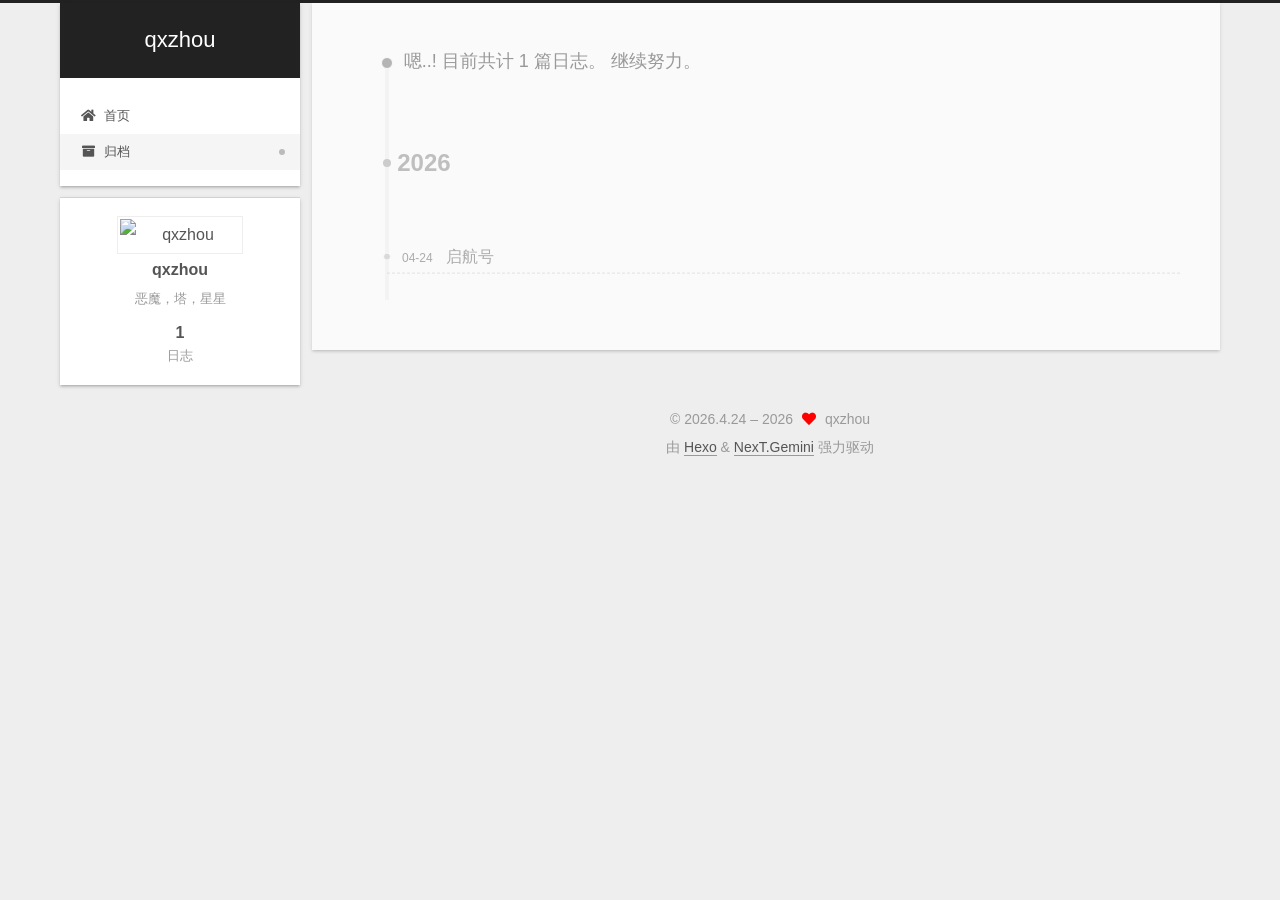
==== commit 20205126: "Site updated: 2026-04-24 17:40:25" ====
--- a/archives/index.html
+++ b/archives/index.html
@@ -20,12 +20,12 @@
     var CONFIG = {"hostname":"example.com","root":"/","scheme":"Gemini","version":"7.8.0","exturl":false,"sidebar":{"position":"left","display":"post","padding":18,"offset":12,"onmobile":false},"copycode":{"enable":false,"show_result":false,"style":null},"back2top":{"enable":true,"sidebar":false,"scrollpercent":false},"bookmark":{"enable":false,"color":"#222","save":"auto"},"fancybox":false,"mediumzoom":false,"lazyload":false,"pangu":false,"comments":{"style":"tabs","active":null,"storage":true,"lazyload":false,"nav":null},"algolia":{"hits":{"per_page":10},"labels":{"input_placeholder":"Search for Posts","hits_empty":"We didn't find any results for the search: ${query}","hits_stats":"${hits} results found in ${time} ms"}},"localsearch":{"enable":false,"trigger":"auto","top_n_per_article":1,"unescape":false,"preload":false},"motion":{"enable":true,"async":false,"transition":{"post_block":"fadeIn","post_header":"slideDownIn","post_body":"slideDownIn","coll_header":"slideLeftIn","sidebar":"slideUpIn"}},"path":"search.xml"};
   </script>
 
-  <meta name="description" content="一个大一新生的胡思乱想">
+  <meta name="description" content="恶魔，塔，星星">
 <meta property="og:type" content="website">
 <meta property="og:title" content="qxzhou">
 <meta property="og:url" content="http://example.com/archives/index.html">
 <meta property="og:site_name" content="qxzhou">
-<meta property="og:description" content="一个大一新生的胡思乱想">
+<meta property="og:description" content="恶魔，塔，星星">
 <meta property="og:locale" content="zh_CN">
 <meta property="article:author" content="qxzhou">
 <meta name="twitter:card" content="summary">
@@ -245,7 +245,7 @@
     <img class="site-author-image" itemprop="image" alt="qxzhou"
       src="/images/avatar.png">
   <p class="site-author-name" itemprop="name">qxzhou</p>
-  <div class="site-description" itemprop="description">一个大一新生的胡思乱想</div>
+  <div class="site-description" itemprop="description">恶魔，塔，星星</div>
 </div>
 <div class="site-state-wrap motion-element">
   <nav class="site-state">
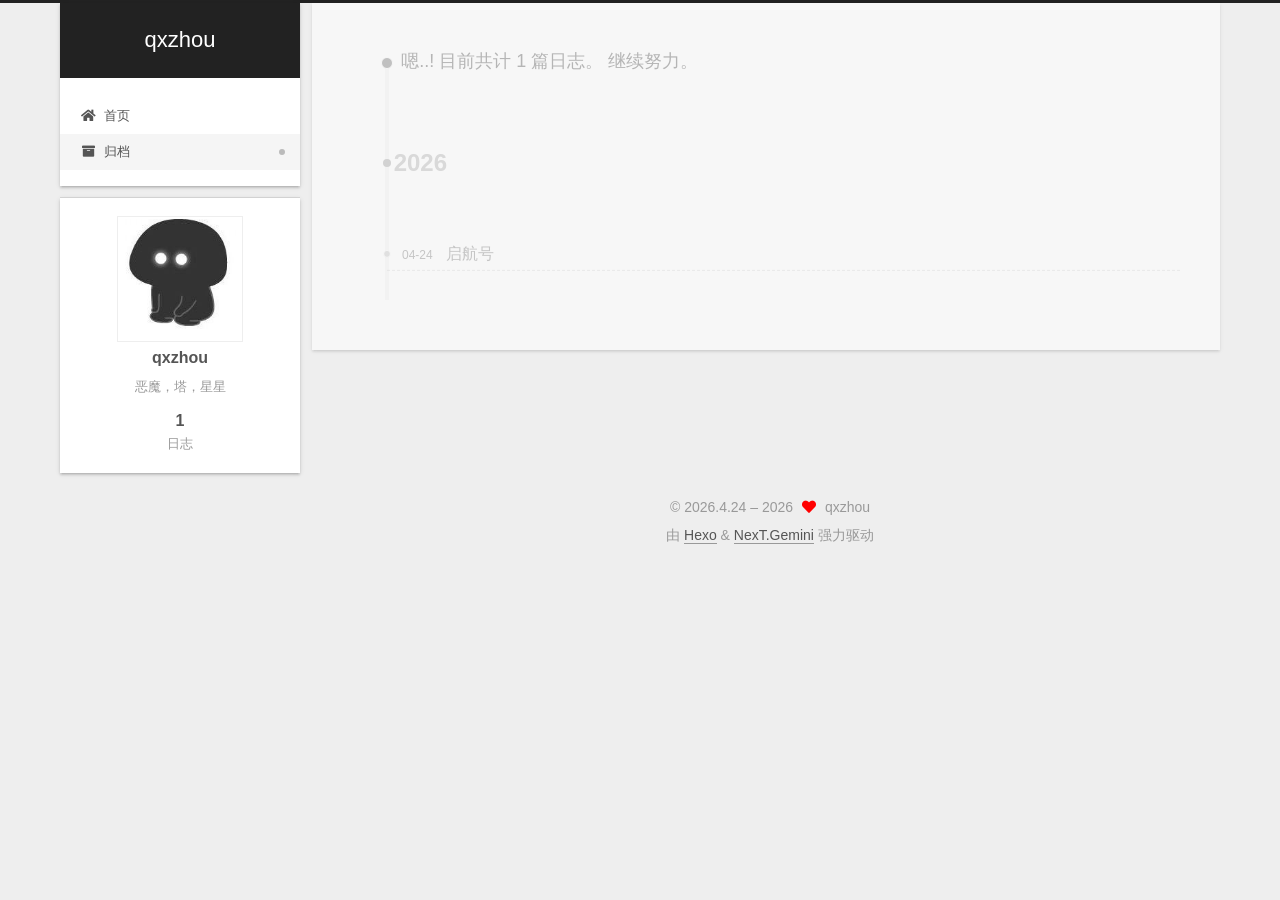
==== commit ff4cc4ea: "Site updated: 2026-04-24 17:46:04" ====
--- a/archives/index.html
+++ b/archives/index.html
@@ -243,7 +243,7 @@
       <div class="site-overview-wrap sidebar-panel">
         <div class="site-author motion-element" itemprop="author" itemscope itemtype="http://schema.org/Person">
     <img class="site-author-image" itemprop="image" alt="qxzhou"
-      src="/images/avatar.png">
+      src="/images/avatar.jpg">
   <p class="site-author-name" itemprop="name">qxzhou</p>
   <div class="site-description" itemprop="description">恶魔，塔，星星</div>
 </div>
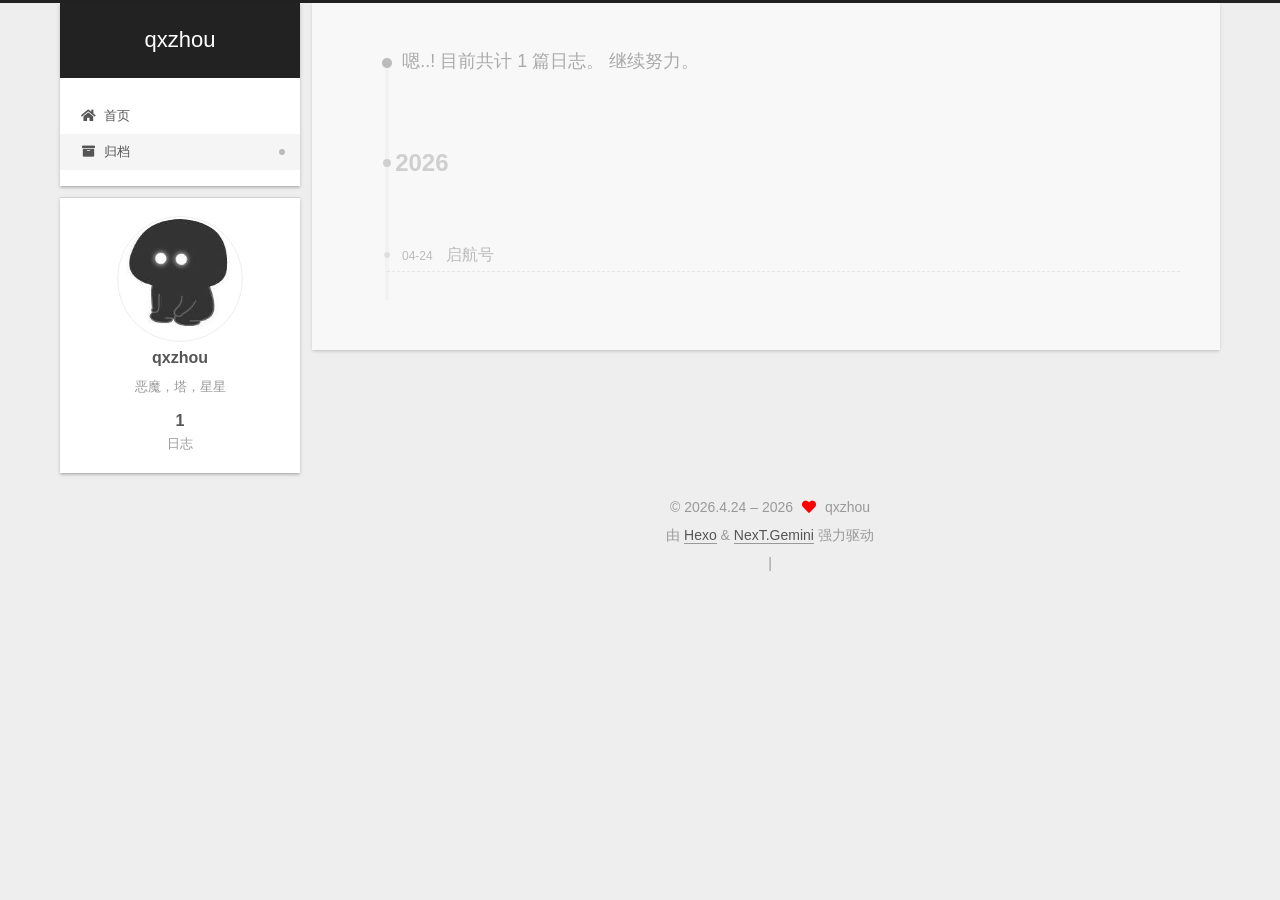
==== commit 9e7febf3: "Site updated: 2026-04-28 14:02:13" ====
--- a/archives/index.html
+++ b/archives/index.html
@@ -12,7 +12,7 @@
 
 <link rel="stylesheet" href="/css/main.css">
 
-
+<link rel="stylesheet" href="https://fonts.cdn.npmmirror.com/css?family=Noto Serif SC:300,300italic,400,400italic,700,700italic|Montserrat, Noto Serif SC:300,300italic,400,400italic,700,700italic&display=swap&subset=latin,latin-ext">
 <link rel="stylesheet" href="/lib/font-awesome/css/all.min.css">
 
 <script id="hexo-configurations">
@@ -290,6 +290,26 @@
   </div>
 
         
+<div class="busuanzi-count">
+  <script async src="https://busuanzi.ibruce.info/busuanzi/2.3/busuanzi.pure.mini.js"></script>
+    <span class="post-meta-item" id="busuanzi_container_site_uv" style="display: none;">
+      <span class="post-meta-item-icon">
+        <i class="fa fa-user"></i>
+      </span>
+      <span class="site-uv" title="总访客量">
+        <span id="busuanzi_value_site_uv"></span>
+      </span>
+    </span>
+    <span class="post-meta-divider">|</span>
+    <span class="post-meta-item" id="busuanzi_container_site_pv" style="display: none;">
+      <span class="post-meta-item-icon">
+        <i class="fa fa-eye"></i>
+      </span>
+      <span class="site-pv" title="总访问量">
+        <span id="busuanzi_value_site_pv"></span>
+      </span>
+    </span>
+</div>
 
 
 
@@ -340,5 +360,6 @@
 
   
 
+
 </body>
 </html>
--- a/css/main.css
+++ b/css/main.css
@@ -177,7 +177,7 @@
 body {
   background: var(--body-bg-color);
   color: var(--text-color);
-  font-family: 'Lato', "PingFang SC", "Microsoft YaHei", sans-serif;
+  font-family: 'Noto Serif SC', "PingFang SC", "Microsoft YaHei", sans-serif;
   font-size: 1em;
   line-height: 2;
 }
@@ -193,7 +193,7 @@
 h4,
 h5,
 h6 {
-  font-family: 'Lato', "PingFang SC", "Microsoft YaHei", sans-serif;
+  font-family: 'Noto Serif SC', "PingFang SC", "Microsoft YaHei", sans-serif;
   font-weight: bold;
   line-height: 1.5;
   margin: 20px 0 15px;
@@ -985,7 +985,7 @@
   color: var(--brand-hover-color);
 }
 .site-title {
-  font-family: 'Lato', "PingFang SC", "Microsoft YaHei", sans-serif;
+  font-family: 'Montserrat, Noto Serif SC', 'Noto Serif SC', "PingFang SC", "Microsoft YaHei", sans-serif;
   font-size: 1.375em;
   font-weight: normal;
   margin: 0;
@@ -1141,6 +1141,7 @@
   margin: 0 auto;
   max-width: 120px;
   padding: 2px;
+  border-radius: 50%;
 }
 .site-author-name {
   color: var(--text-color);
@@ -1168,7 +1169,7 @@
 }
 .links-of-author a::before,
 .links-of-author span.exturl::before {
-  background: #ffff29;
+  background: #acff32;
   border-radius: 50%;
   content: ' ';
   display: inline-block;
@@ -1512,7 +1513,7 @@
   }
 }
 .post-body {
-  font-family: 'Lato', "PingFang SC", "Microsoft YaHei", sans-serif;
+  font-family: 'Noto Serif SC', "PingFang SC", "Microsoft YaHei", sans-serif;
   overflow-wrap: break-word;
   word-wrap: break-word;
 }
@@ -1810,7 +1811,7 @@
 }
 .posts-expand .post-meta {
   color: #999;
-  font-family: 'Lato', "PingFang SC", "Microsoft YaHei", sans-serif;
+  font-family: 'Noto Serif SC', "PingFang SC", "Microsoft YaHei", sans-serif;
   font-size: 0.75em;
   margin: 3px 0 60px 0;
   text-align: center;
@@ -2563,3 +2564,9 @@
     margin: 8px 0 0;
   }
 }
+.post-body {
+  line-height: 1.8;
+}
+.post-body p {
+  text-indent: 2em;
+}
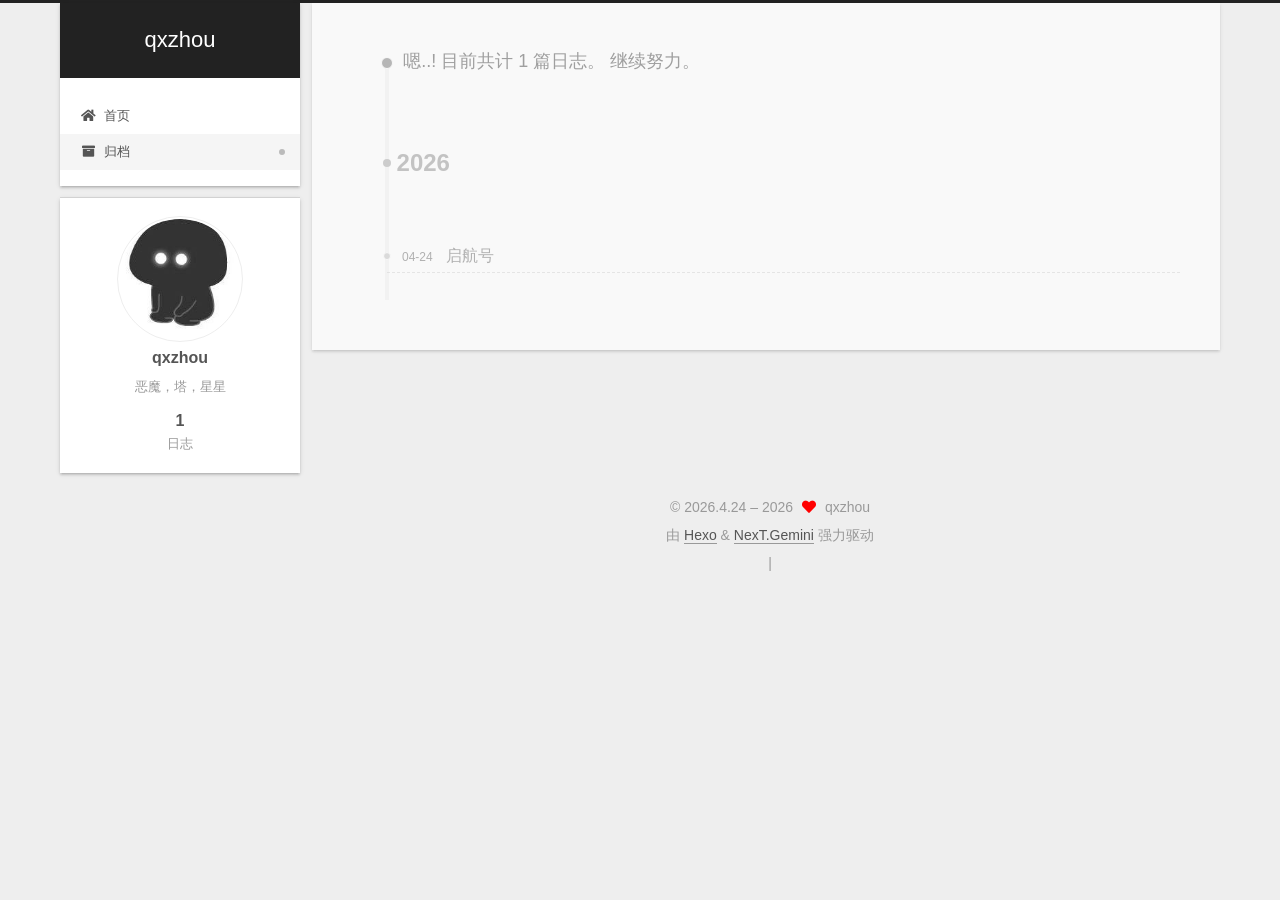
==== commit 94f328a4: "Site updated: 2026-04-28 14:12:14" ====
--- a/archives/index.html
+++ b/archives/index.html
@@ -12,7 +12,7 @@
 
 <link rel="stylesheet" href="/css/main.css">
 
-<link rel="stylesheet" href="https://fonts.cdn.npmmirror.com/css?family=Noto Serif SC:300,300italic,400,400italic,700,700italic|Montserrat, Noto Serif SC:300,300italic,400,400italic,700,700italic&display=swap&subset=latin,latin-ext">
+<link rel="stylesheet" href="https://fonts.cdn.npmmirror.com/css?family=Source Han Serif SC:300,300italic,400,400italic,700,700italic|Montserrat, Source Han Serif SC:300,300italic,400,400italic,700,700italic&display=swap&subset=latin,latin-ext">
 <link rel="stylesheet" href="/lib/font-awesome/css/all.min.css">
 
 <script id="hexo-configurations">
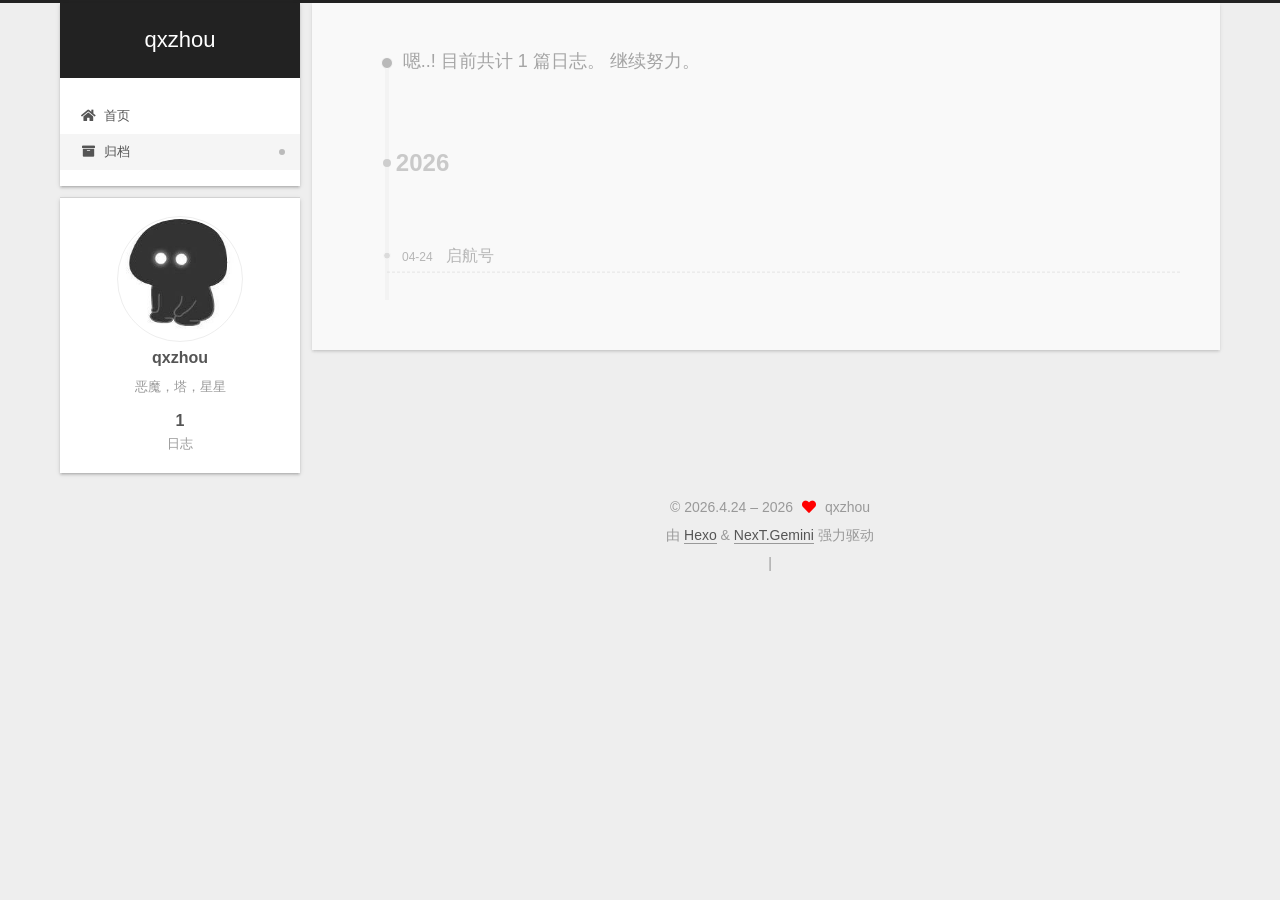
==== commit 0a691f12: "Site updated: 2026-04-28 14:14:10" ====
--- a/archives/index.html
+++ b/archives/index.html
@@ -12,7 +12,7 @@
 
 <link rel="stylesheet" href="/css/main.css">
 
-<link rel="stylesheet" href="https://fonts.cdn.npmmirror.com/css?family=Source Han Serif SC:300,300italic,400,400italic,700,700italic|Montserrat, Source Han Serif SC:300,300italic,400,400italic,700,700italic&display=swap&subset=latin,latin-ext">
+<link rel="stylesheet" href="https://fonts.cdn.npmmirror.com/css?family=Noto Serif SC:300,300italic,400,400italic,700,700italic|Montserrat, Noto Serif SC:300,300italic,400,400italic,700,700italic&display=swap&subset=latin,latin-ext">
 <link rel="stylesheet" href="/lib/font-awesome/css/all.min.css">
 
 <script id="hexo-configurations">
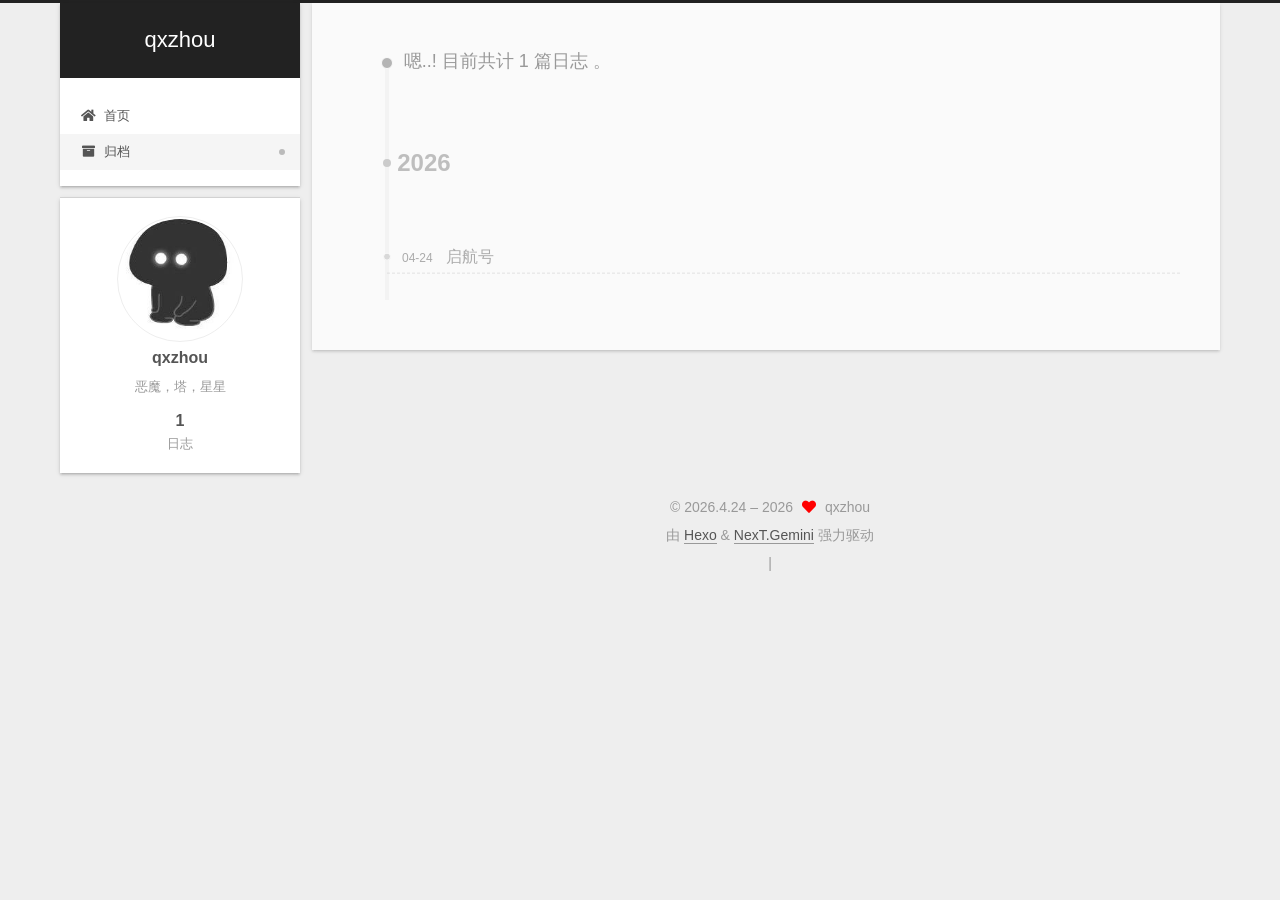
==== commit b59fffbf: "Site updated: 2026-04-28 14:47:43" ====
--- a/archives/index.html
+++ b/archives/index.html
@@ -150,7 +150,7 @@
   <div class="post-block">
     <div class="posts-collapse">
       <div class="collection-title">
-        <span class="collection-header">嗯..! 目前共计 1 篇日志。 继续努力。</span>
+        <span class="collection-header">嗯..! 目前共计 1 篇日志 。</span>
       </div>
 
       
--- a/css/main.css
+++ b/css/main.css
@@ -1169,7 +1169,7 @@
 }
 .links-of-author a::before,
 .links-of-author span.exturl::before {
-  background: #acff32;
+  background: #29ad91;
   border-radius: 50%;
   content: ' ';
   display: inline-block;
@@ -2142,6 +2142,14 @@
 .tag-cloud a:hover {
   color: var(--link-hover-color) !important;
 }
+.gt-header a,
+.gt-comments a,
+.gt-popup a {
+  border-bottom: none;
+}
+.gt-container .gt-popup .gt-action.is--active::before {
+  top: 0.7em;
+}
 .header {
   margin: 0 auto;
   position: relative;
@@ -2565,7 +2573,7 @@
   }
 }
 .post-body {
-  line-height: 1.8;
+  line-height: 2;
 }
 .post-body p {
   text-indent: 2em;
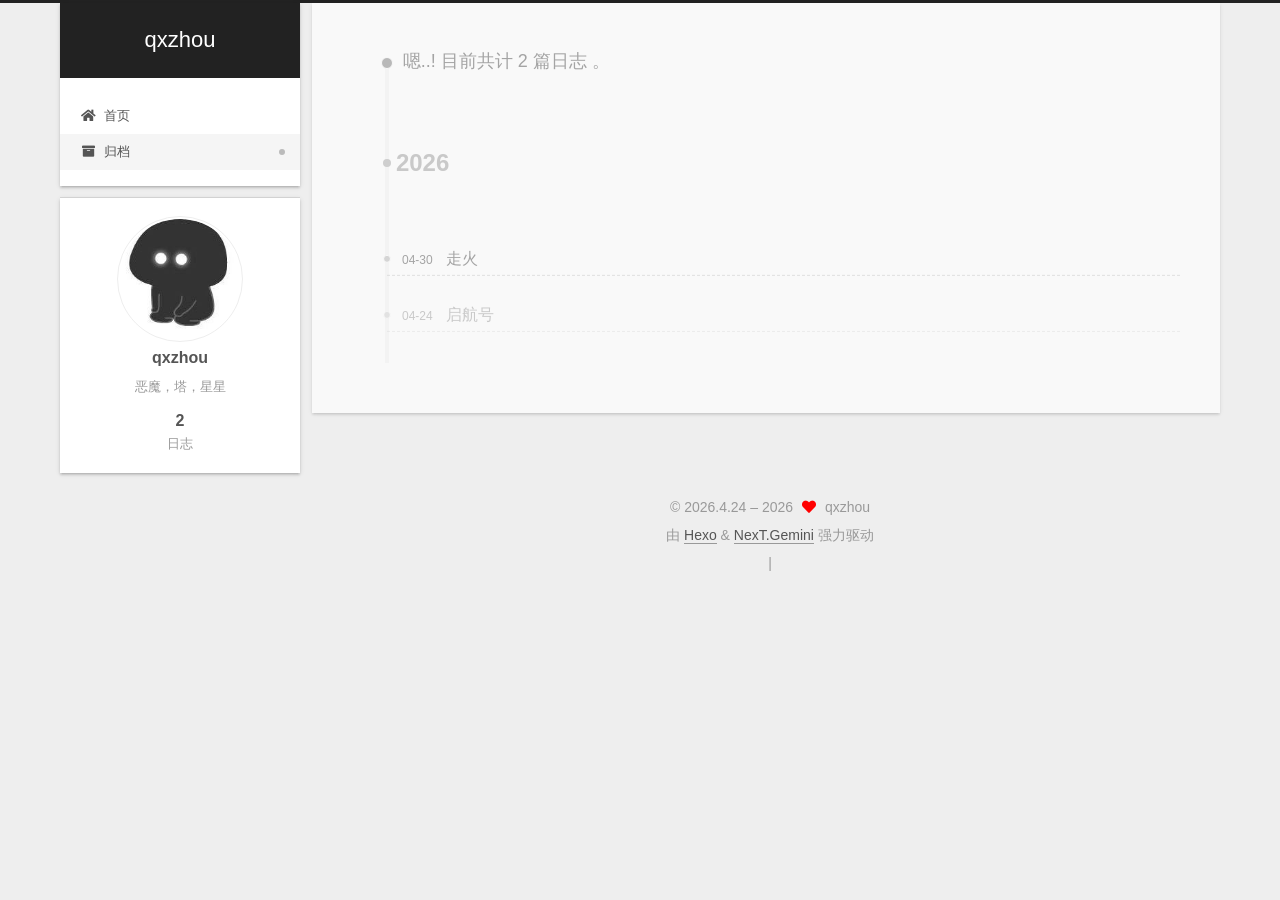
==== commit c14f5407: "Site updated: 2026-04-30 13:09:33" ====
--- a/archives/index.html
+++ b/archives/index.html
@@ -150,13 +150,33 @@
   <div class="post-block">
     <div class="posts-collapse">
       <div class="collection-title">
-        <span class="collection-header">嗯..! 目前共计 1 篇日志 。</span>
+        <span class="collection-header">嗯..! 目前共计 2 篇日志 。</span>
       </div>
 
       
     <div class="collection-year">
       <span class="collection-header">2026</span>
     </div>
+
+  <article itemscope itemtype="http://schema.org/Article">
+    <header class="post-header">
+
+      <div class="post-meta">
+        <time itemprop="dateCreated"
+              datetime="2026-04-30T13:09:24+08:00"
+              content="2026-04-30">
+          04-30
+        </time>
+      </div>
+
+      <div class="post-title">
+          <a class="post-title-link" href="/2026/04/30/misfire/" itemprop="url">
+            <span itemprop="name">走火</span>
+          </a>
+      </div>
+
+    </header>
+  </article>
 
   <article itemscope itemtype="http://schema.org/Article">
     <header class="post-header">
@@ -252,7 +272,7 @@
       <div class="site-state-item site-state-posts">
           <a href="/archives/">
         
-          <span class="site-state-item-count">1</span>
+          <span class="site-state-item-count">2</span>
           <span class="site-state-item-name">日志</span>
         </a>
       </div>
--- a/css/main.css
+++ b/css/main.css
@@ -1169,7 +1169,7 @@
 }
 .links-of-author a::before,
 .links-of-author span.exturl::before {
-  background: #29ad91;
+  background: #a2f103;
   border-radius: 50%;
   content: ' ';
   display: inline-block;
@@ -2578,3 +2578,34 @@
 .post-body p {
   text-indent: 2em;
 }
+/* 调整 Gitalk 评论的整体字体 */
+.gt-container {
+  font-family: "PingFang SC", "Microsoft YaHei", system-ui, sans-serif;
+  font-size: 16px; /* 默认16px比较大，你可以改小，如14px[reference:3][reference:4] */
+}
+/* 调整评论正文的特定元素 */
+.gt-container .gt-comment-content,
+.gt-container .gt-comment-body {
+  font-size: 15px;
+  line-height: 1.6; /* 行间距，让阅读更舒适 */
+}
+/* 调整评论者信息和发布时间 */
+.gt-container .gt-comment-username,
+.gt-container .gt-comment-date {
+  font-size: 13px;
+  font-weight: normal;
+  color: #3498db; /* 可以调整颜色 */
+}
+/* 调整“说点什么”的提示文本 */
+.gt-container .gt-header-textarea::placeholder {
+  font-size: 14px;
+  color: #999;
+}
+.gt-container .gt-btn-login,
+.gt-container .gt-btn-public {
+  background-color: #2c3e50 !important;
+  border-color: #2c3e50 !important;
+}
+.gt-container .gt-svg svg {
+  fill: #3498db !important;
+}
